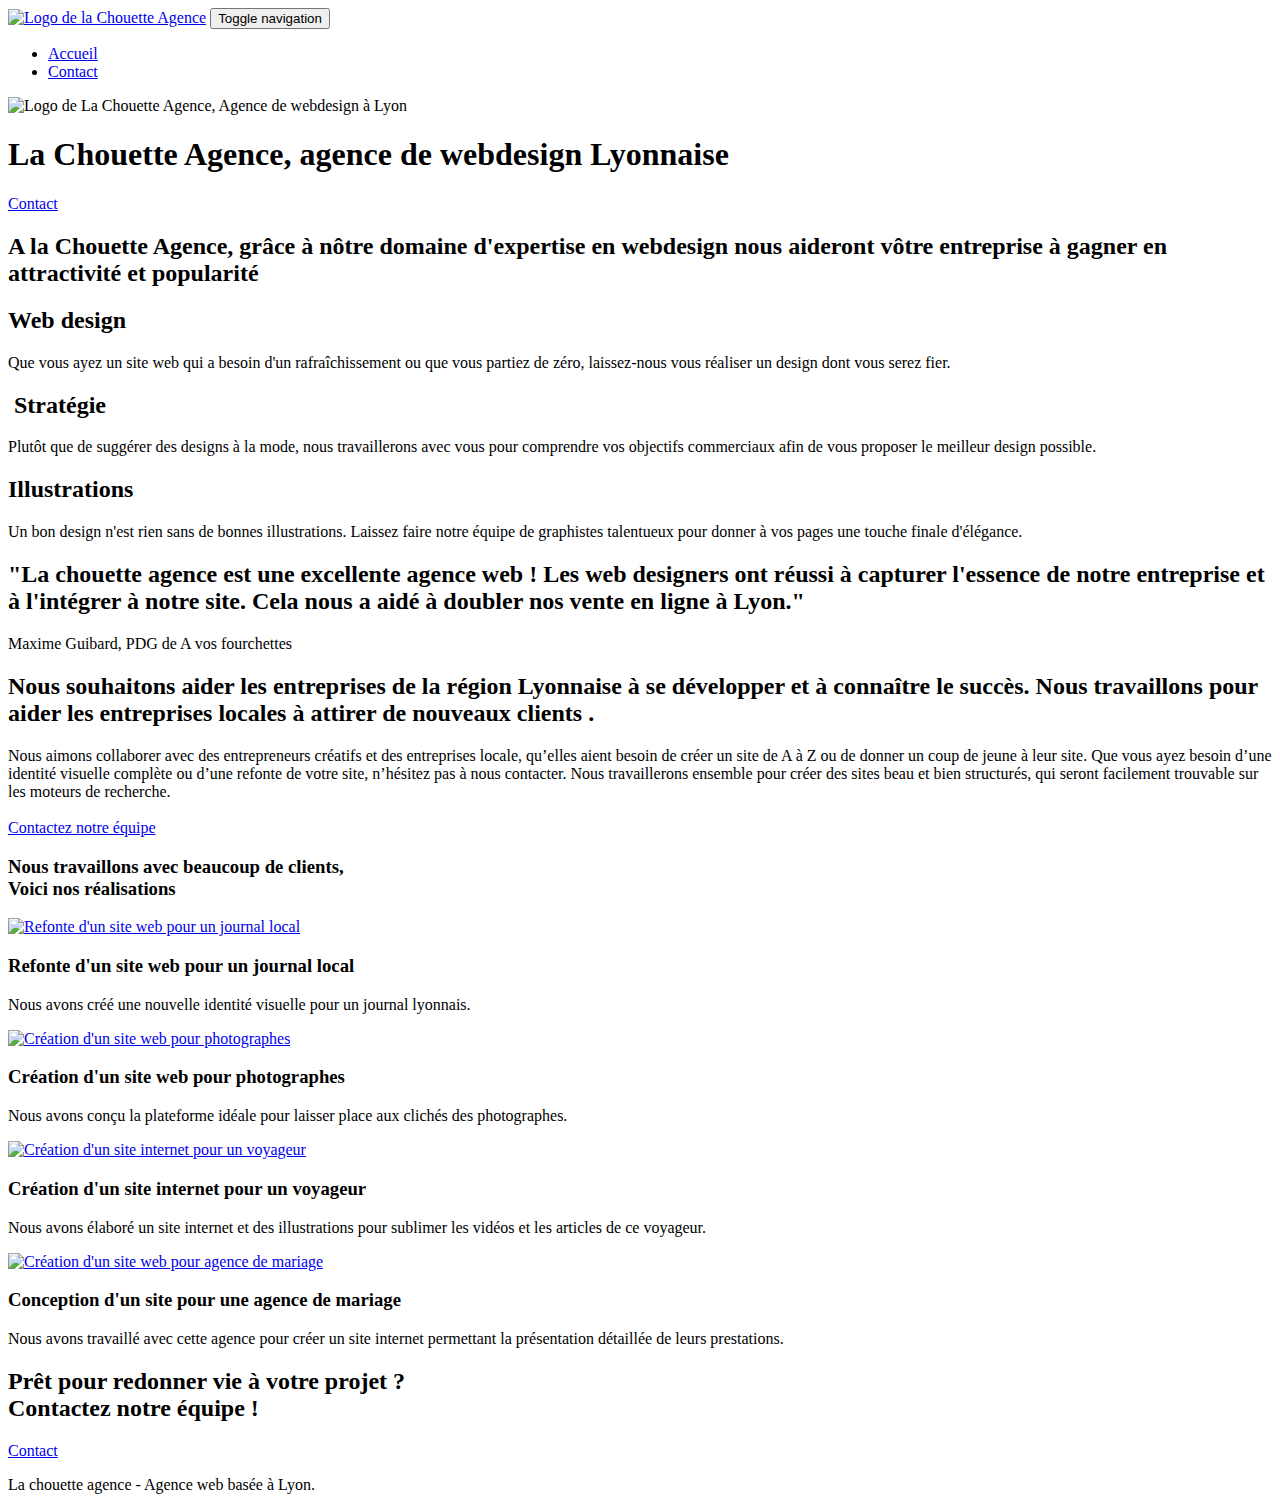
==== index.html @ 2944fb7f "add html correct" ====
<!Doctype html>
<html lang="fr">
<head>
    <meta charset="utf-8">
    <meta name="description" content="Chouette agence est une agence de webdesign située à Lyon. Nous aidons les entreprises à devenir attractives et visibles sur le web">
	<meta name="viewport" content="width=device-width, initial-scale=1.0, viewport-fit=cover">
	<meta name="robots" content="follow" />
	<link rel="shortcut icon" type="image/png" href="./img/favicon.jpg">
	<link rel="stylesheet" type="text/css" href="./css/bootstrap.css">
	<link rel="stylesheet" type="text/css" href="./css/style.css">
	<link rel="stylesheet" type="text/css" href="./css/font-awesome.css">
	<link rel="stylesheet" type="text/css" href="./css/et-line.css">
    <title>La Chouette Agence - Entreprise de webdesign à Lyon</title>

    
<!-- Analytics -->
 
<!-- Analytics END -->
    
</head>

<body>
<!-- Principal conteneur -->
<main class="page-container">
    
<!-- bloc-0 -->
<header class="bloc bgc-white l-bloc " id="bloc-0">
	<div class="container bloc-sm">
		<nav class="navbar row">
			<div class="navbar-header">
				<a class="navbar-brand" href="index.html"><img src="./img/la-chouette-agence.png" alt="Logo de la Chouette Agence" height="40" /></a>
				<button id="nav-toggle" type="button" class="ui-navbar-toggle navbar-toggle" data-toggle="collapse" data-target=".navbar-1">
					<span class="sr-only">Toggle navigation</span><span class="icon-bar"></span><span class="icon-bar"></span><span class="icon-bar"></span>
				</button>
			</div>
			<div class="collapse navbar-collapse navbar-1 special-dropdown-nav">
				<ul class="site-navigation nav navbar-nav">
					<li>
						<a aria-label="Aller à la page accueil" href="index.html">Accueil</a>
					</li>
					<li>
						<a aria-label="Aller à la page contact" href="contact.html">Contact</a>
					</li>
				</ul>
			</div>
		</nav>
	</div>
</header>
<!-- bloc-0 END -->

<!-- bloc-1-presentation -->
<section class="bloc bgc-dark-slate-blue bg-banniere d-bloc bg-t-edge bloc-bg-texture texture-paper b-parallax" id="bloc-1-hero">
	<div class="container bloc-lg">
		<div class="row tight-width-whitespace">
			<div class="col-sm-12">
				<img src="./img/logo.png" class="center-block image-resize-mode" width="100" alt="Logo de La Chouette Agence, Agence de webdesign à Lyon"/>
				<h1 class="text-center hero-bloc-text tc-white ">
					La Chouette Agence, agence de webdesign Lyonnaise
				</h1>
				<div class="text-center">
					<a href="contact.html" class="btn btn-lg btn-clean btn-rd cta-hero btn-atomic-tangerine" id="cta-hero">Contact</a>
				</div>
			</div>
		</div>
	</div>
</section>
<!-- bloc-1-presentation END -->

<!-- bloc-2-services -->
<section class="bloc bgc-white l-bloc" id="bloc-2-services">
	<div class="container bloc-md">
		<div class="row">
			<div class="col-sm-12 text-center">
				<h2>A la Chouette Agence, grâce à nôtre domaine d'expertise en webdesign nous aideront vôtre entreprise à gagner en attractivité et popularité</h2>
			</div>
		</div>
		<div class="row voffset-lg med-width-whitespace">
			<div class="col-sm-4">
				<div class="text-center">
					<span class="et-icon-browser sm-shadow icon-dark-slate-blue icons icon-lg"></span>
				</div>
				<h2 class="mg-md text-center">
					Web design
				</h2>
				<p class="text-center ">
					Que vous ayez un site web qui a besoin d'un rafraîchissement ou que vous partiez de zéro, laissez-nous vous réaliser un design dont vous serez fier.
				</p>
			</div>
			<div class="col-sm-4">
				<div class="text-center">
					<span class="et-icon-presentation sm-shadow icon-dark-slate-blue icons icon-lg"></span>
				</div>
				<h2 class="mg-md text-center">
					&nbsp;Stratégie
				</h2>
				<p class="text-center ">
					Plutôt que de suggérer des designs à la mode, nous travaillerons avec vous pour comprendre vos objectifs commerciaux afin de vous proposer le meilleur design possible.<br>
				</p>
			</div>
			<div class="col-sm-4">
				<div class="text-center">
					<span class="et-icon-edit sm-shadow icon-dark-slate-blue icons icon-lg"></span>
				</div>
				<h2 class="mg-md text-center">
					Illustrations
				</h2>
				<p class="text-center ">
					Un bon design n'est rien sans de bonnes illustrations. Laissez faire notre équipe de graphistes talentueux pour donner à vos pages une touche finale d'élégance.
				</p>
			</div>
		</div>
		<div class="row voffset-lg voffset">
			<div class="col-xs-12 col-md-8 col-md-offset-2 text-center">
				<h2>"La chouette agence est une excellente agence web ! Les web designers ont réussi à capturer l'essence de notre entreprise et à l'intégrer à notre site. Cela nous a aidé à doubler nos vente en ligne à Lyon."</h2>
				<p>Maxime Guibard, PDG de A vos fourchettes</p>
			</div>
		</div>
	</div>
</section>
<!-- bloc-2-services END -->

<!-- bloc-3-what-i-do -->
<section class="bloc tc-white bgc-atomic-tangerine bg-presentation d-bloc bloc-bg-texture texture-paper b-parallax" id="bloc-3-what-i-do">
	<div class="container bloc-lg">
		<div class="row tight-width-whitespace black-background">
			<div class="col-sm-12">
				<h2 class="mg-md text-center tc-white">
					Nous souhaitons aider les entreprises de la région Lyonnaise à se développer et à connaître le succès. Nous travaillons pour aider les entreprises locales à attirer de nouveaux clients .<br>
				</h2>
				<p class="text-center white">
					Nous aimons collaborer avec des entrepreneurs créatifs et des entreprises locale, qu’elles aient besoin de créer un site de A à Z ou de donner un coup de jeune à leur site. Que vous ayez besoin d’une identité visuelle complète ou d’une refonte de votre site, n’hésitez pas à nous contacter. Nous travaillerons ensemble pour créer des sites beau et bien structurés, qui seront facilement trouvable sur les moteurs de recherche. <br><br>
					<a class="ltc-white bold-link" href="contact.html">Contactez notre équipe</a><br>
				</p>
			</div>
		</div>
	</div>
</section>
<!-- bloc-3-what-i-do END -->

<!-- bloc-4-portfolio -->
<section class="bloc bgc-white bg-lines-h2-bg bg-repeat l-bloc" id="bloc-4-portfolio">
	<div class="container bloc-lg">
		<div class="row">
			<div class="col-sm-12 text-center">
				<h3>
					Nous travaillons avec beaucoup de clients,<br>
					Voici nos réalisations
				</h3>
			</div>
		</div>
		<div class="row tight-width-whitespace portfolio-row">
			<div class="col-sm-6 img-center">
				<a href="#" data-lightbox="img/journaux.jpg" data-gallery-id="gallery-1" data-caption="Refonte d'un site web pour un journal local" data-frame="snapshot-lb">
					<img src="./img/magazines.jpg" class="img-responsive portfolio-thumb" alt="Refonte d'un site web pour un journal local" /></a>
				<h3 class="mg-md text-center">
					Refonte d'un site web pour un journal local
				</h3>
				<p class="text-center">
					Nous avons créé une nouvelle identité visuelle pour un journal lyonnais.
				</p>
			</div>
			<div class="col-sm-6 img-center">
				<a href="#" data-lightbox="img/photographe.jpg" data-gallery-id="gallery-1" data-caption="Création d'un site web pour photographes" data-frame="snapshot-lb">
					<img src="./img/photographe.jpg" alt="Création d'un site web pour photographes" class="img-responsive portfolio-thumb" /></a>
				<h3 class="mg-md text-center">
					Création d'un site web pour photographes
				</h3>
				<p class="text-center">
					Nous avons conçu la plateforme idéale pour laisser place aux clichés des photographes.
				</p>
			</div>
		</div>
		<div class="row tight-width-whitespace portfolio-row">
			<div class="col-sm-6 img-center">
				<a href="#" data-lightbox="img/accessoires-voyages.jpg" data-gallery-id="gallery-1" data-caption="Création d'un site internet pour un voyageur" data-frame="snapshot-lb">
					<img src="./img/materiel_pro_voyages.jpg" class="img-responsive portfolio-thumb" alt="Création d'un site internet pour un voyageur" /></a>
				<h3 class="mg-md text-center">
					Création d'un site internet pour un voyageur
				</h3>
				<p class="text-center">
					Nous avons élaboré un site internet et des illustrations pour sublimer les vidéos et les articles de ce voyageur.
				</p>
			</div>
			<div class="col-sm-6 img-center">
				<a href="#" data-lightbox="img/faire-part.jpg" data-gallery-id="gallery-1" data-caption="Conception d'un site pour une agence de mariage" data-frame="snapshot-lb">
					<img src="./img/travail.jpg" class="img-responsive portfolio-thumb" alt="Création d'un site web pour agence de mariage" /></a>
				<h3 class="mg-md text-center">
					Conception d'un site pour une agence de mariage
				</h3>
				<p class="text-center">
					Nous avons travaillé avec cette agence pour créer un site internet permettant la présentation détaillée de leurs prestations.
				</p>
			</div>
		</div>
	</div>
</section>
<!-- bloc-4-portfolio END -->

<!-- bloc-5-cta -->
<section class="bloc bgc-dark-slate-blue bg-banniere d-bloc bloc-bg-texture texture-paper" id="bloc-5-cta">
	<div class="container bloc-lg">
		<div class="row">
			<h2 class="mg-md text-center tc-white">
				Prêt pour redonner vie à votre projet ?<br>Contactez notre équipe !
			</h2>
			<div class="col-sm-12 text-center">
				<a href="contact.html" class="btn btn-atomic-tangerine btn-clean btn-rd btn-lg cta-hero">Contact</a>
			</div>
		</div>
	</div>
</section>
<!-- bloc-5-cta END -->

<!-- Footer - bloc-8 -->
<footer class="bloc bgc-atomic-tangerine d-bloc" id="bloc-8">
	<div class="container bloc-sm">
		<div class="row">
			<div class="col-sm-12">
				<p class="text-center white">
					La chouette agence - Agence web basée à Lyon.<br>
				</p>
				<div class="row row-no-gutters social">
					<div class="col-sm-3">
						<div class="text-center">
							<a aria-label="compte twitter" class="social" href="index.html"><span class="fa fa-twitter icon-md"></span></a>
						</div>
					</div>
					<div class="col-sm-3">
						<div class="text-center">
							<a aria-label="compte facebook" class="social" href="index.html"><span class="fa fa-facebook icon-md"></span></a>
						</div>
					</div>
					<div class="col-sm-3">
						<div class="text-center">
							<a aria-label="compte dribbble" class="social" href="index.html"><span class="fa fa-dribbble icon-md"></span></a>
						</div>
					</div>
					<div class="col-sm-3">
						<div class="text-center">
							<a aria-label="compte instagram" class="social" href="index.html"><span class="fa fa-instagram icon-md"></span></a>
						</div>
					</div>
				</div>
			</div>
		</div>
	</div>
</footer>
<!-- Footer - bloc-8 END -->

</main>
<!-- Principal conteneur END -->
    
	<script src="./js/jquery-2.1.0.min.js"></script>
	<script src="./js/bootstrap.min.js"></script>
	<script src="./js/blocs.min.js"></script>
	<script src="./js/jquery.touchSwipe.min.js"></script>
	<script src="./js/gmaps.min.js"></script>
</body>
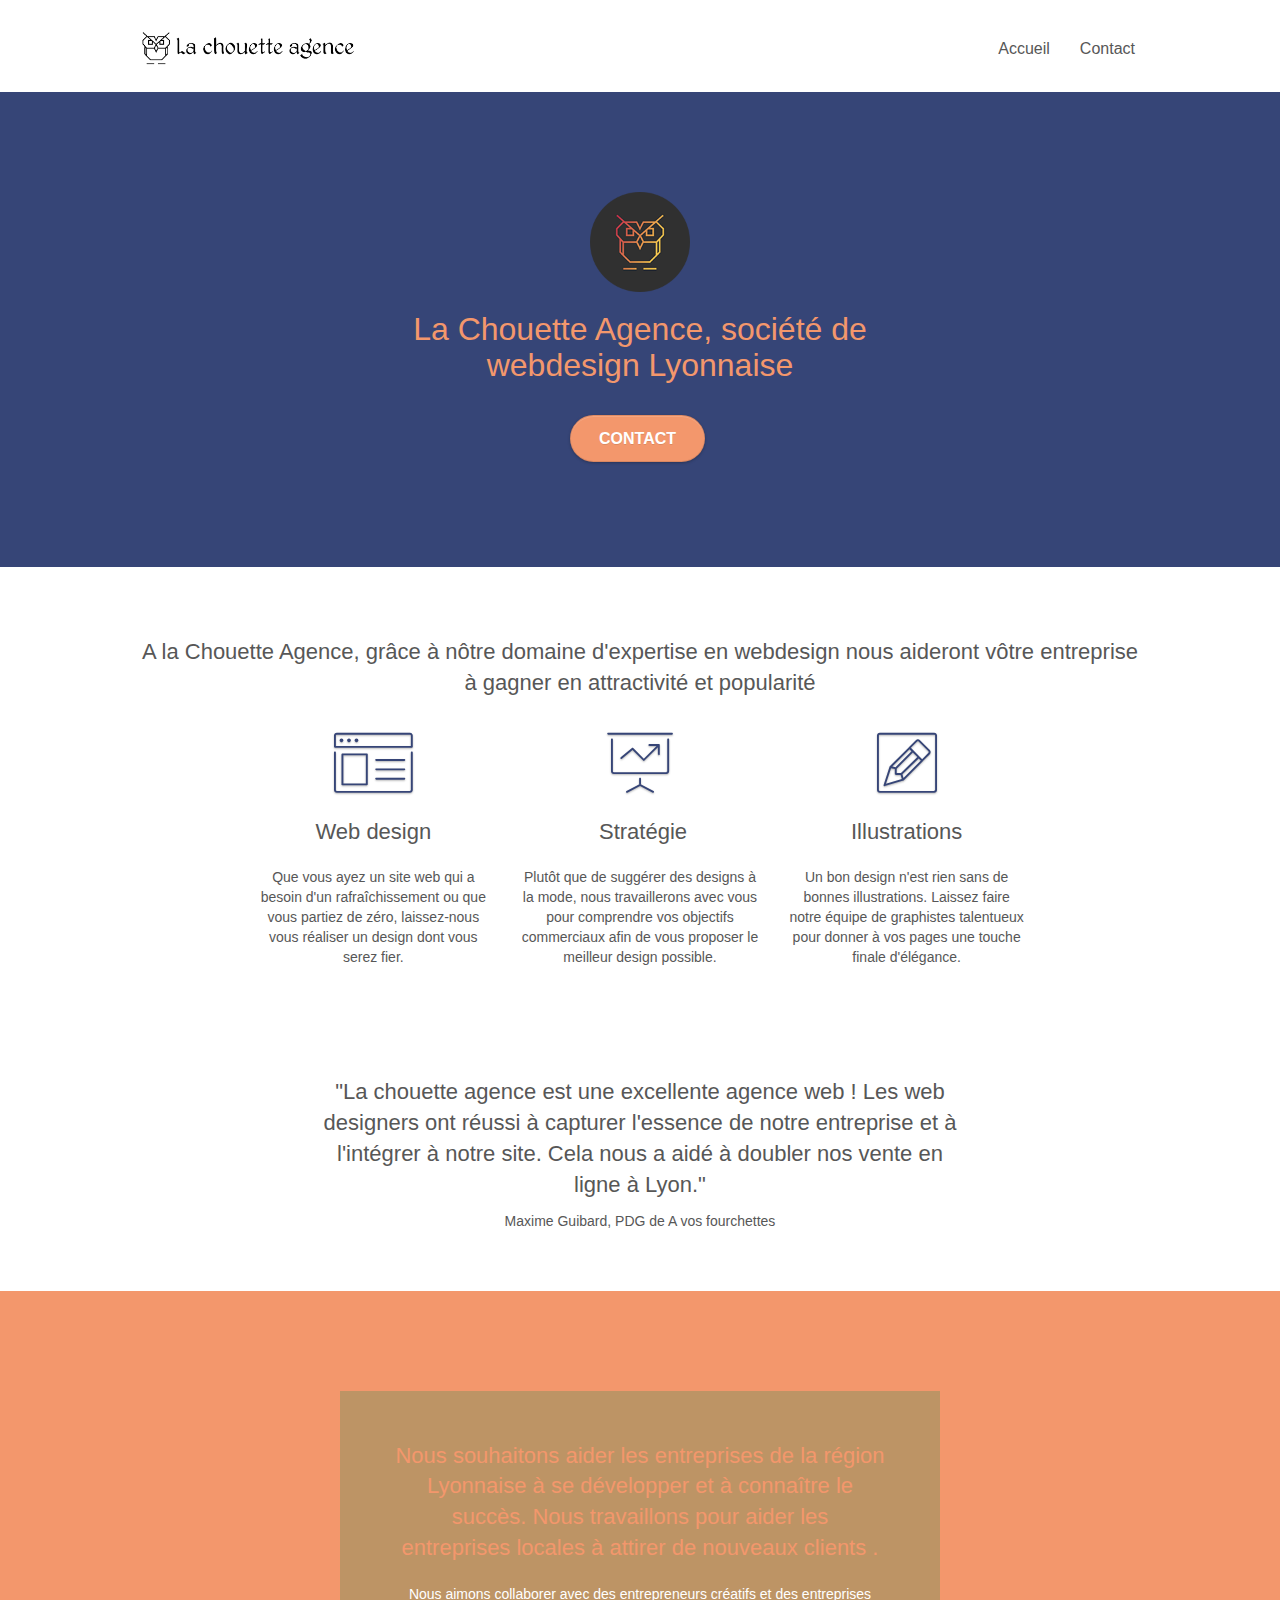
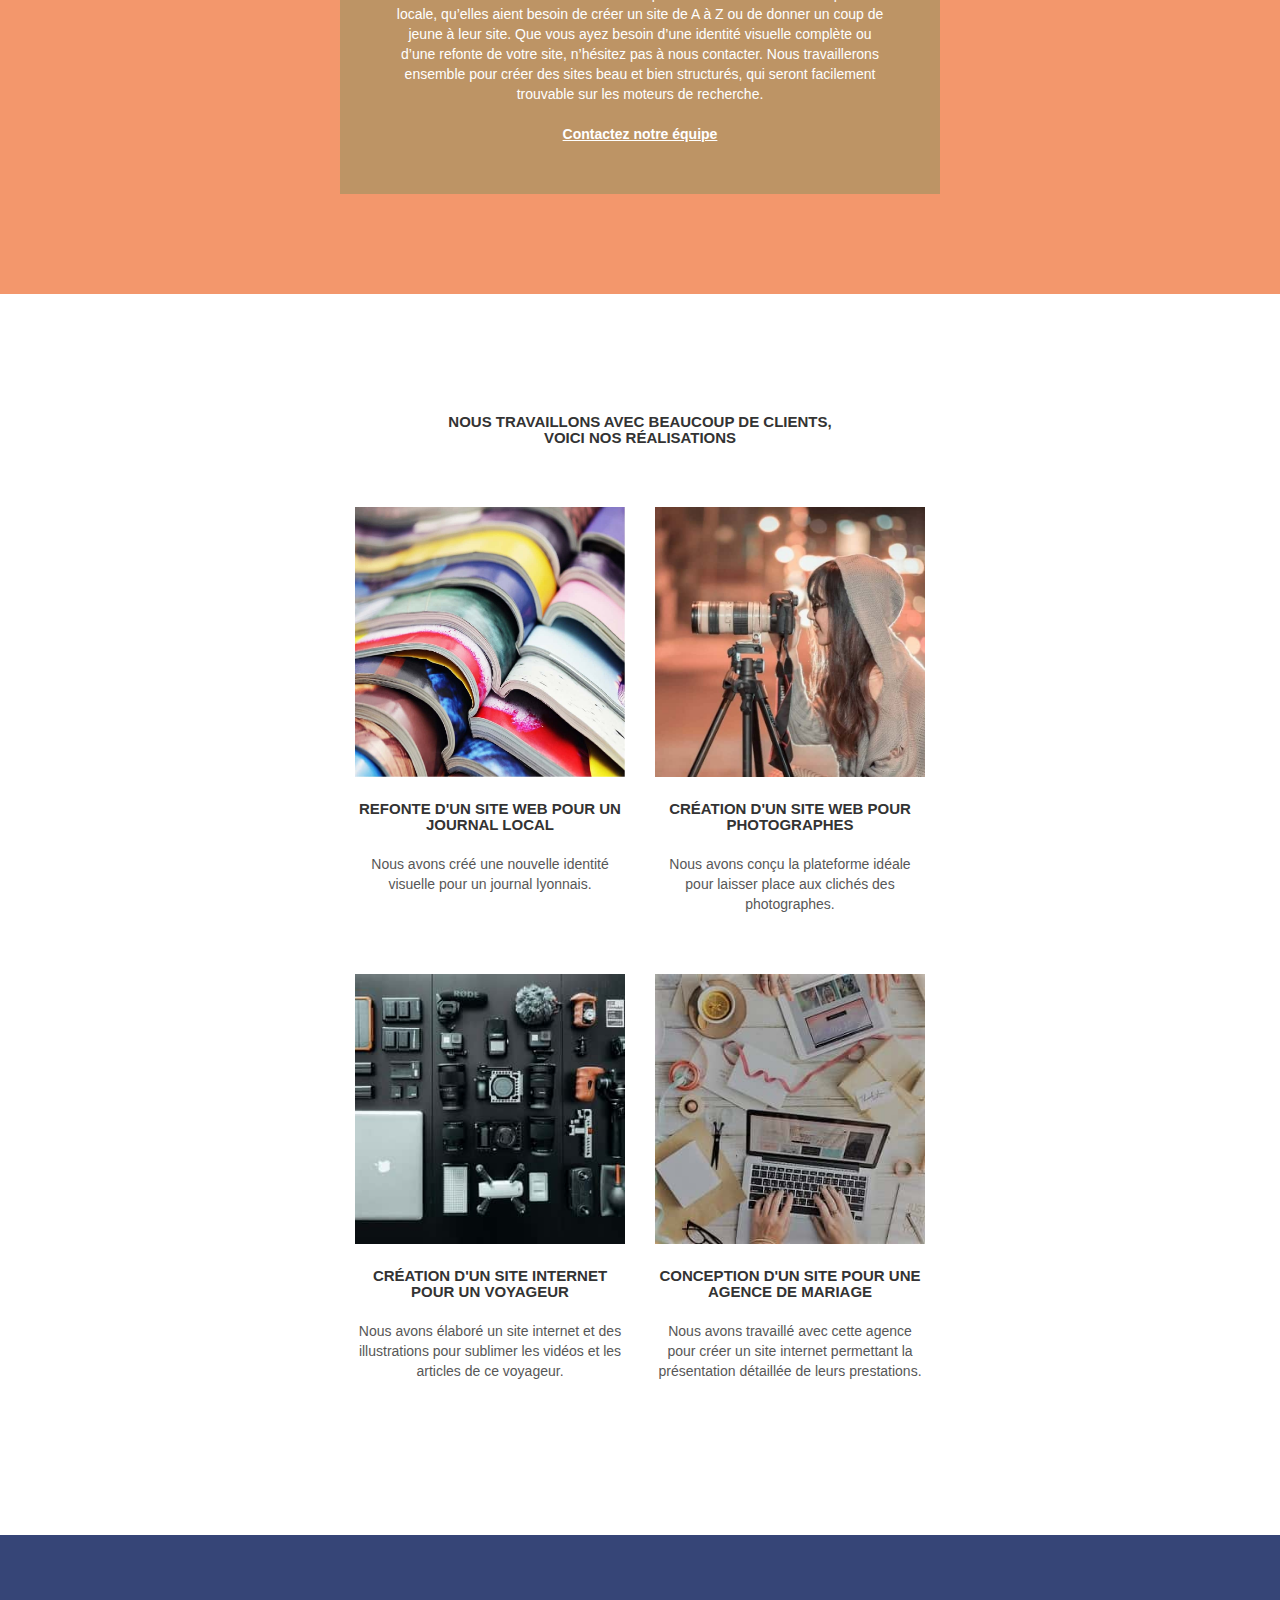
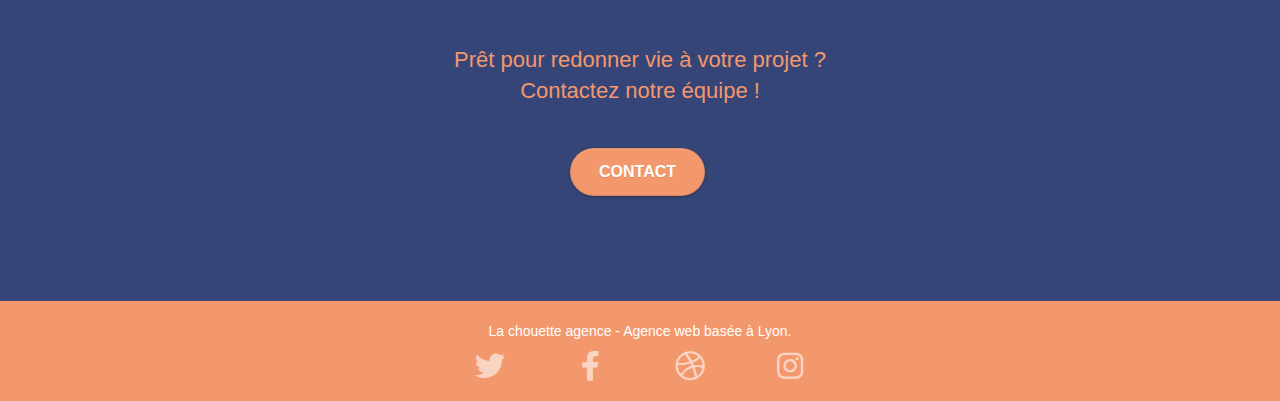
==== commit 517a3608: "minor fix" ====
--- a/index.html
+++ b/index.html
@@ -1,14 +1,14 @@
 <!Doctype html>
 <html lang="fr">
 <head>
-    <meta charset="utf-8">
-    <meta name="description" content="Chouette agence est une agence de webdesign située à Lyon. Nous aidons les entreprises à devenir attractives et visibles sur le web">
+    <meta charset="UTF-8">
+    <meta name="description" content="Chouette agence est une société de webdesign située à Lyon. Nous aidons les entreprises à devenir attractives et visibles sur le web">
 	<meta name="viewport" content="width=device-width, initial-scale=1.0, viewport-fit=cover">
 	<meta name="robots" content="follow" />
 	<link rel="shortcut icon" type="image/png" href="./img/favicon.jpg">
 	<link rel="stylesheet" type="text/css" href="./css/bootstrap.css">
 	<link rel="stylesheet" type="text/css" href="./css/style.css">
-	<link rel="stylesheet" type="text/css" href="./css/font-awesome.css">
+	<link rel="stylesheet" href="https://cdnjs.cloudflare.com/ajax/libs/font-awesome/5.14.0/css/all.min.css">
 	<link rel="stylesheet" type="text/css" href="./css/et-line.css">
     <title>La Chouette Agence - Entreprise de webdesign à Lyon</title>
 
@@ -55,7 +55,7 @@
 			<div class="col-sm-12">
 				<img src="./img/logo.png" class="center-block image-resize-mode" width="100" alt="Logo de La Chouette Agence, Agence de webdesign à Lyon"/>
 				<h1 class="text-center hero-bloc-text tc-white ">
-					La Chouette Agence, agence de webdesign Lyonnaise
+					La Chouette Agence, société de webdesign Lyonnaise
 				</h1>
 				<div class="text-center">
 					<a href="contact.html" class="btn btn-lg btn-clean btn-rd cta-hero btn-atomic-tangerine" id="cta-hero">Contact</a>
@@ -222,22 +222,22 @@
 				<div class="row row-no-gutters social">
 					<div class="col-sm-3">
 						<div class="text-center">
-							<a aria-label="compte twitter" class="social" href="index.html"><span class="fa fa-twitter icon-md"></span></a>
-						</div>
-					</div>
-					<div class="col-sm-3">
-						<div class="text-center">
-							<a aria-label="compte facebook" class="social" href="index.html"><span class="fa fa-facebook icon-md"></span></a>
-						</div>
-					</div>
-					<div class="col-sm-3">
-						<div class="text-center">
-							<a aria-label="compte dribbble" class="social" href="index.html"><span class="fa fa-dribbble icon-md"></span></a>
-						</div>
-					</div>
-					<div class="col-sm-3">
-						<div class="text-center">
-							<a aria-label="compte instagram" class="social" href="index.html"><span class="fa fa-instagram icon-md"></span></a>
+							<a aria-label="compte twitter" class="social" href="index.html"><i class="fab fa-twitter icon-md"></i></a>
+						</div>
+					</div>
+					<div class="col-sm-3">
+						<div class="text-center">
+							<a aria-label="compte facebook" class="social" href="index.html"><i class="fab fa-facebook-f icon-md"></i></a>
+						</div>
+					</div>
+					<div class="col-sm-3">
+						<div class="text-center">
+							<a aria-label="compte dribbble" class="social" href="index.html"><i class="fab fa-dribbble icon-md"></i></a>
+						</div>
+					</div>
+					<div class="col-sm-3">
+						<div class="text-center">
+							<a aria-label="compte instagram" class="social" href="index.html"><i class="fab fa-instagram icon-md"></i></a>
 						</div>
 					</div>
 				</div>
--- a/css/style.css
+++ b/css/style.css
@@ -0,0 +1,1034 @@
+body {
+    margin: 0;
+    padding: 0;
+    background: #FFF;
+    overflow-x: hidden;
+    -webkit-font-smoothing: antialiased;
+    -moz-osx-font-smoothing: grayscale;
+}
+
+a,
+button {
+    transition: all .3s ease-in-out;
+}
+
+a:hover {
+    text-decoration: none;
+    cursor: pointer;
+}
+
+#page-loading-blocs-notifaction {
+    position: fixed;
+    top: 0;
+    bottom: 0;
+    width: 100%;
+    z-index: 100000;
+    background: #FFFFFF url("img/pageload-spinner.gif") no-repeat center center;
+}
+
+.bloc {
+    width: 100%;
+    clear: both;
+    background: 50% 50% no-repeat;
+    padding: 0 50px;
+    -webkit-background-size: cover;
+    -moz-background-size: cover;
+    -o-background-size: cover;
+    background-size: cover;
+    position: relative;
+}
+
+.bloc .container {
+    padding-left: 0;
+    padding-right: 0;
+}
+
+.bloc-lg {
+    padding: 100px 50px;
+}
+
+.bloc-md {
+    padding: 50px;
+}
+
+.bloc-sm {
+    padding: 20px 50px;
+}
+
+.bg-center,
+.bg-l-edge,
+.bg-r-edge,
+.bg-t-edge,
+.bg-b-edge,
+.bg-tl-edge,
+.bg-bl-edge,
+.bg-tr-edge,
+.bg-br-edge,
+.bg-repeat {
+    -webkit-background-size: auto!important;
+    -moz-background-size: auto!important;
+    -o-background-size: auto!important;
+    background-size: auto!important;
+}
+
+.bg-repeat {
+    background: repeat;
+}
+
+.bg-t-edge {
+    background: top no-repeat;
+}
+
+.bloc-bg-texture::before {
+    content: "";
+    background-size: 2px 2px;
+    position: absolute;
+    top: 0;
+    bottom: 0;
+    left: 0;
+    right: 0;
+}
+
+.texture-paper::before {
+    background: url("img/texture-paper.png");
+    background-size: 280px 280px;
+}
+
+.b-parallax {
+    background-attachment: fixed;
+}
+
+.d-bloc {
+    color: rgba(255, 255, 255, .7);
+}
+
+.d-bloc button:hover {
+    color: rgba(255, 255, 255, .9);
+}
+
+.d-bloc .icon-round,
+.d-bloc .icon-square,
+.d-bloc .icon-rounded,
+.d-bloc .icon-semi-rounded-a,
+.d-bloc .icon-semi-rounded-b {
+    border-color: rgba(255, 255, 255, .9);
+}
+
+.d-bloc .divider-h span {
+    border-color: rgba(255, 255, 255, .2);
+}
+
+.d-bloc .a-btn,
+.d-bloc .navbar a,
+.d-bloc .navbar-brand,
+.d-bloc a .icon-sm,
+.d-bloc a .icon-md,
+.d-bloc a .icon-lg,
+.d-bloc a .icon-xl,
+.d-bloc h1 a,
+.d-bloc h2 a,
+.d-bloc h3 a,
+.d-bloc h4 a,
+.d-bloc h5 a,
+.d-bloc h6 a,
+.d-bloc p a {
+    color: rgba(255, 255, 255, .6);
+}
+
+.d-bloc .a-btn:hover,
+.d-bloc .navbar a:hover,
+.d-bloc .navbar-brand:hover,
+.d-bloc a:hover .icon-sm,
+.d-bloc a:hover .icon-md,
+.d-bloc a:hover .icon-lg,
+.d-bloc a:hover .icon-xl,
+.d-bloc h1 a:hover,
+.d-bloc h2 a:hover,
+.d-bloc h3 a:hover,
+.d-bloc h4 a:hover,
+.d-bloc h5 a:hover,
+.d-bloc h6 a:hover,
+.d-bloc p a:hover {
+    color: rgba(255, 255, 255, 1);
+}
+
+.d-bloc .navbar-toggle .icon-bar {
+    background: rgba(255, 255, 255, 1);
+}
+
+.d-bloc .btn-wire,
+.d-bloc .btn-wire:hover {
+    color: rgba(255, 255, 255, 1);
+    border-color: rgba(255, 255, 255, 1);
+}
+
+.d-bloc .panel {
+    color: rgba(0, 0, 0, .5);
+}
+
+.d-bloc .panel button:hover {
+    color: rgba(0, 0, 0, .7);
+}
+
+.d-bloc .panel icon {
+    border-color: rgba(0, 0, 0, .7);
+}
+
+.d-bloc .panel .divider-h span {
+    border-color: rgba(0, 0, 0, .1);
+}
+
+.d-bloc .panel .a-btn {
+    color: rgba(0, 0, 0, .6);
+}
+
+.d-bloc .panel .a-btn:hover {
+    color: rgba(0, 0, 0, 1);
+}
+
+.d-bloc .panel .btn-wire,
+.d-bloc .panel .btn-wire:hover {
+    color: rgba(0, 0, 0, .7);
+    border-color: rgba(0, 0, 0, .3);
+}
+
+.d-bloc .panel,
+.l-bloc {
+    color: rgba(0, 0, 0, .5);
+}
+
+.d-bloc .panel button:hover,
+.l-bloc button:hover {
+    color: rgba(0, 0, 0, .7);
+}
+
+.l-bloc .icon-round,
+.l-bloc .icon-square,
+.l-bloc .icon-rounded,
+.l-bloc .icon-semi-rounded-a,
+.l-bloc .icon-semi-rounded-b {
+    border-color: rgba(0, 0, 0, .7);
+}
+
+.d-bloc .panel .divider-h span,
+.l-bloc .divider-h span {
+    border-color: rgba(0, 0, 0, .1);
+}
+
+.d-bloc .panel .a-btn,
+.l-bloc .a-btn,
+.l-bloc .navbar a,
+.l-bloc .navbar-brand,
+.l-bloc a .icon-sm,
+.l-bloc a .icon-md,
+.l-bloc a .icon-lg,
+.l-bloc a .icon-xl,
+.l-bloc h1 a,
+.l-bloc h2 a,
+.l-bloc h3 a,
+.l-bloc h4 a,
+.l-bloc h5 a,
+.l-bloc h6 a,
+.l-bloc p a {
+    color: rgba(0, 0, 0, .6);
+}
+
+.d-bloc .panel .a-btn:hover,
+.l-bloc .a-btn:hover,
+.l-bloc .navbar a:hover,
+.l-bloc .navbar-brand:hover,
+.l-bloc a:hover .icon-sm,
+.l-bloc a:hover .icon-md,
+.l-bloc a:hover .icon-lg,
+.l-bloc a:hover .icon-xl,
+.l-bloc h1 a:hover,
+.l-bloc h2 a:hover,
+.l-bloc h3 a:hover,
+.l-bloc h4 a:hover,
+.l-bloc h5 a:hover,
+.l-bloc h6 a:hover,
+.l-bloc p a:hover {
+    color: rgba(0, 0, 0, 1);
+}
+
+.l-bloc .navbar-toggle .icon-bar {
+    color: rgba(0, 0, 0, .6);
+}
+
+.d-bloc .panel .btn-wire,
+.d-bloc .panel .btn-wire:hover,
+.l-bloc .btn-wire,
+.l-bloc .btn-wire:hover {
+    color: rgba(0, 0, 0, .7);
+    border-color: rgba(0, 0, 0, .3);
+}
+
+.voffset {
+    margin-top: 30px;
+}
+
+.voffset-lg {
+    margin-top: 80px;
+}
+
+.row-no-gutters {
+    margin-right: 0;
+    margin-left: 0;
+}
+
+.row.row-no-gutters > [class^="col-"],
+.row.row-no-gutters > [class*=" col-"] {
+    padding-right: 0;
+    padding-left: 0;
+}
+
+#bloc-1-hero h1 {
+    font-size: 32px;
+}
+
+.navbar {
+    margin-bottom: 0;
+    z-index: 1;
+}
+
+.navbar-brand {
+    height: auto;
+    padding: 3px 15px;
+    font-size: 25px;
+    font-weight: normal;
+    font-weight: 600;
+    line-height: 44px;
+}
+
+.navbar-brand img {
+    max-height: 200px;
+    margin: 0 5px 0 0;
+    display: inline;
+}
+
+.navbar-brand img[src$=svg] {
+    min-width: 100px;
+}
+
+.nav-center .navbar-brand img {
+    margin: 0;
+}
+
+.navbar .nav {
+    padding-top: 2px;
+    margin-right: -16px;
+    float: right;
+    z-index: 1;
+}
+
+.nav > li {
+    float: left;
+    margin-top: 4px;
+    font-size: 16px;
+}
+
+.navbar-nav .open .dropdown-menu > li > a {
+    text-align: inherit;
+}
+
+.nav > li a:hover,
+.nav > li a:focus {
+    background: transparent;
+}
+
+.navbar-toggle {
+    margin: 10px 10px 0 0;
+    border: 0px;
+}
+
+.navbar-toggle:hover {
+    background: transparent!important;
+}
+
+.navbar-toggle .icon-bar {
+    background-color: rgba(0, 0, 0, .5);
+    width: 26px;
+}
+
+.nav-invert .navbar .nav {
+    float: left;
+}
+
+.nav-invert .navbar-header,
+.nav-invert .navbar-brand {
+    float: right;
+    position: relative;
+    z-index: 2;
+}
+
+@media (min-width: 768px) {
+    .site-navigation {
+        position: absolute;
+        top: 50%;
+        right: 20px;
+        transform: translate(0, -50%);
+        -webkit-transform: translateY(-50%);
+    }
+    .nav > li .dropdown-menu a,
+    .nav > li .dropdown-menu a:hover {
+        color: #484848;
+    }
+    .nav-invert .site-navigation {
+        left: 0;
+        right: 0;
+    }
+    .nav-center {
+        text-align: center;
+    }
+    .nav-center .navbar-header {
+        width: 100%;
+    }
+    .nav-center .navbar-header,
+    .nav-center .navbar-brand,
+    .nav-center .nav > li {
+        float: none;
+        display: inline-block;
+    }
+    .nav-center .site-navigation {
+        position: relative;
+        width: 100%;
+        right: 0;
+        margin-right: 0px;
+        margin-top: 20px;
+    }
+    .nav-center.mini-nav .navbar-toggle {
+        float: none;
+        margin: 10px auto 0;
+    }
+}
+
+.nav > li > .dropdown a {
+    background: none!important;
+    display: block;
+    padding: 14px 15px;
+}
+
+nav .caret {
+    margin: 0 5px;
+}
+
+.dropdown-menu .dropdown-menu {
+    top: -8px;
+    left: 100%;
+}
+
+.dropdown-menu .dropmenu-flow-right {
+    top: 100%;
+    left: 0;
+    margin-left: -1px;
+    border-top-left-radius: 0;
+    border-top-right-radius: 0;
+}
+
+.dropdown-menu .dropdown span {
+    border: 4px solid black;
+    border-top-color: transparent;
+    border-right-color: transparent;
+    border-bottom-color: transparent;
+    margin: 6px -5px 0 0!important;
+    float: right;
+}
+
+.mg-md {
+    margin-top: 10px;
+    margin-bottom: 20px;
+}
+
+.mg-lg {
+    margin-top: 10px;
+    margin-bottom: 40px;
+}
+
+.btn {
+    margin: 0 5px 5px 0;
+}
+
+.btn.pull-right {
+    margin: 0 0 5px 5px;
+}
+
+.btn-d,
+.btn-d:hover,
+.btn-d:focus {
+    color: #FFF;
+    background: rgba(0, 0, 0, .3);
+}
+
+.btn-rd {
+    border-radius: 40px;
+}
+
+.btn-clean {
+    border: 1px solid rgba(0, 0, 0, .08);
+    border-bottom-color: rgba(0, 0, 0, .1);
+    text-shadow: 0 1px 0 rgba(0, 0, 1, .1);
+    box-shadow: 0 1px 3px rgba(0, 0, 1, .25), inset 0 1px 0 0 rgba(255, 255, 255, .15);
+}
+
+.icon-md {
+    font-size: 30px!important;
+}
+
+.icon-lg {
+    font-size: 60px!important;
+}
+
+.sm-shadow {
+    text-shadow: 0 1px 2px rgba(0, 0, 0, .3);
+}
+
+.panel-sq,
+.panel-sq .panel-heading,
+.panel-sq .panel-footer {
+    border-radius: 0;
+}
+
+.panel-rd {
+    border-radius: 30px;
+}
+
+.panel-rd .panel-heading {
+    border-radius: 29px 29px 0 0;
+}
+
+.panel-rd .panel-footer {
+    border-radius: 0 0 29px 29px;
+}
+
+.form-control {
+    border-color: rgba(0, 0, 0, .1);
+    box-shadow: none;
+}
+
+.scrollToTop {
+    width: 40px;
+    height: 40px;
+    position: fixed;
+    bottom: 20px;
+    right: 20px;
+    opacity: 0;
+    z-index: 500;
+    transition: all .3s ease-in-out;
+}
+
+.scrollToTop span {
+    margin-top: 6px;
+}
+
+.showScrollTop {
+    font-size: 14px;
+    opacity: 1;
+}
+
+a[data-lightbox] {
+    position: relative;
+    display: block;
+    text-align: center;
+}
+
+a[data-lightbox]:hover::before {
+    content: "+";
+    font-family: "HelveticaNeue-Light", "Helvetica Neue Light", "Helvetica Neue", Helvetica, Arial;
+    font-size: 32px;
+    width: 50px;
+    height: 50px;
+    margin-left: -25px;
+    border-radius: 50%;
+    background: rgba(0, 0, 0, .6);
+    color: #FFF;
+    font-weight: 100;
+    z-index: 1;
+    position: absolute;
+    top: 50%;
+    transform: translateY(-50%);
+    -webkit-transform: translateY(-50%);
+}
+
+a[data-lightbox]:hover img {
+    opacity: 0.6;
+    -webkit-animation-fill-mode: none;
+    animation-fill-mode: none;
+}
+
+#lightbox-modal {
+    display: flex;
+    align-items: center;
+}
+
+#lightbox-modal .modal-dialog {
+    width: 90%;
+    max-width: 900px;
+    margin: 0 auto 0;
+}
+
+#lightbox-modal .modal-dialog img {
+    max-height: 90vh;
+    margin: 0 auto;
+}
+
+.lightbox-caption {
+    padding: 20px;
+    color: #FFF;
+    background: rgba(0, 0, 0, .5);
+    position: absolute;
+    left: 15px;
+    right: 15px;
+    bottom: 5px;
+}
+
+.close-lightbox {
+    color: #FFF;
+    font-size: 30px;
+    position: absolute;
+    top: 20px;
+    right: 20px;
+    z-index: 20;
+    background: rgba(0, 0, 0, .5);
+    border: none;
+    line-height: 30px;
+    padding: 0 9px 5px;
+    opacity: 0.3;
+}
+
+.close-lightbox:hover,
+.next-lightbox:hover,
+.prev-lightbox:hover {
+    opacity: 1.0;
+    color: #FFF;
+}
+
+.next-lightbox,
+.prev-lightbox {
+    font-size: 20px;
+    color: rgba(255, 255, 255, .9);
+    background: rgba(0, 0, 0, .5);
+    transition: all .2s ease-in-out;
+    position: absolute;
+    top: 45%;
+    z-index: 1;
+    opacity: 0.4;
+}
+
+.next-lightbox {
+    padding: 6px 8px 1px 13px;
+    right: 25px;
+}
+
+.prev-lightbox {
+    padding: 6px 13px 1px 10px;
+    left: 25px;
+}
+
+.snapshot-lb .modal-body {
+    padding-bottom: 45px;
+}
+
+.snapshot-lb .lightbox-caption {
+    padding: 0;
+    color: rgba(0, 0, 0, .5);
+    background: none;
+}
+
+h1,
+h2,
+h3,
+h4,
+h5,
+h6,
+p,
+label,
+.btn,
+a {
+    font-family: "helvetica";
+    font-weight: 400;
+    color: #575757!important;
+}
+
+.container {
+    max-width: 1000px;
+}
+
+.hero-bloc-text {
+    font-size: 38px;
+}
+
+.hero-bloc-text-sub {
+    font-size: 36px;
+}
+
+.statement-bloc-text {
+    line-height: 26px;
+    font-style: italic;
+    font-size: 20px;
+    text-align: center;
+    font-weight: lighter;
+    max-width: 520px;
+    margin: auto auto auto auto;
+}
+
+p {
+    font-size: 14px;
+}
+
+.tight-width-whitespace {
+    max-width: 600px;
+    margin: auto auto auto auto;
+}
+
+.h1 {
+    font-size: 20px;
+    font-family: "Open Sans";
+}
+
+.cta-hero {
+    margin-top: 22px;
+    color: #FFFFFF!important;
+    text-transform: uppercase;
+    padding: 12px 28px 12px 28px;
+    font-size: 16px;
+    font-weight: 700;
+}
+
+.social {
+    max-width: 400px;
+    margin: auto auto auto auto;
+    display: flex;
+    justify-content: space-around;
+}
+
+h2 {
+    font-size: 22px;
+    line-height: 1.4em;
+}
+
+h3 {
+    font-size: 15px;
+    text-transform: uppercase;
+    font-weight: 700;
+    color: #333333!important;
+}
+
+.med-width-whitespace {
+    max-width: 800px;
+    margin: auto auto auto auto;
+    box-shadow: 0px 0px 0px #000000;
+}
+
+h1 {
+    color: #333333!important;
+}
+
+h4 {
+    color: #333333!important;
+}
+
+.icons {
+    margin-bottom: 14px;
+    margin-top: 24px;
+}
+
+.white {
+    color: #FFFFFF!important;
+}
+
+.portfolio-thumb {
+    margin-bottom: 24px;
+}
+
+.portfolio-row {
+    margin-bottom: 44px;
+    margin-top: 50px;
+}
+
+.avatar {
+    box-shadow: 0px 4px 9px rgba(0, 0, 0, 0.3);
+}
+
+.black-background {
+    background-color: rgba(165, 147, 99, 0.7);
+    padding: 40px 40px 40px 40px;
+}
+
+.bold-link {
+    font-weight: 900;
+    text-decoration: underline!important;
+}
+
+.bgc-white {
+    background-color: #FFFFFF;
+}
+
+.bgc-dark-slate-blue {
+    background-color: #364577;
+}
+
+.bgc-atomic-tangerine {
+    background-color: #F3976C;
+}
+
+.tc-white {
+    color: #F3976C!important;
+}
+
+.btn-atomic-tangerine {
+    background: #F3976C;
+    color: #FFFFFF!important;
+}
+
+.btn-atomic-tangerine:hover {
+    background: #c27956!important;
+    color: #FFFFFF!important;
+}
+
+.ltc-white {
+    color: #FFFFFF!important;
+}
+
+.ltc-white:hover {
+    color: #cccccc!important;
+}
+
+.ltc-atomic-tangerine {
+    color: #F3976C!important;
+}
+
+.ltc-atomic-tangerine:hover {
+    color: #c27956!important;
+}
+
+.icon-dark-slate-blue {
+    color: #364577!important;
+    border-color: #364577!important;
+}
+
+.bg-dots-bg {
+    background-image: url("./img/dots-bg.png");
+}
+
+.bg-lines-h2-bg {
+    background-image: url("./img/lines-h2-bg.png");
+}
+
+.bg-banniere {
+    background-image: url("./img/la_chouette_agence_banniere.png");
+}
+
+.bg-presentation {
+    background-image: url("./img/image_de_presentation.png");
+}
+
+@media (max-width: 1024px) {
+    .bloc {
+        padding-left: 20px;
+        padding-right: 20px;
+    }
+    .bloc.full-width-bloc,
+    .bloc-tile-2.full-width-bloc .container,
+    .bloc-tile-3.full-width-bloc .container,
+    .bloc-tile-4.full-width-bloc .container {
+        padding-left: 0;
+        padding-right: 0;
+    }
+}
+
+@media (max-width: 992px) and (min-width: 768px) {
+    .navbar .nav {
+        max-width: 80%
+    }
+    .nav-center.navbar .nav {
+        max-width: 100%
+    }
+}
+
+@media only screen and (min-width: 768px) and (max-width: 1024px) and (orientation: landscape) {
+    .b-parallax {
+        background-attachment: scroll;
+    }
+}
+
+@media only screen and (min-width: 1024px) and (max-width: 1366px) and (-webkit-min-device-pixel-ratio: 1.5) {
+    .b-parallax {
+        background-attachment: scroll;
+    }
+}
+
+@media (max-width: 991px) {
+    .container {
+        width: 100%;
+    }
+    .b-parallax {
+        background-attachment: scroll;
+    }
+    .page-container,
+    #hero-bloc {
+        overflow-x: hidden;
+        position: relative;
+    }
+
+    .bloc-group,
+    .bloc-group .bloc {
+        display: block;
+        width: 100%;
+    }
+    .bloc-fill-screen .fill-bloc-top-edge,
+    .bloc-fill-screen .fill-bloc-bottom-edge {
+        padding: 0 20px;
+    }
+}
+
+@media (max-width: 767px) {
+    .page-container {
+        overflow-x: hidden;
+        position: relative;
+    }
+    h1,
+    h2,
+    h3,
+    h4,
+    h5,
+    h6,
+    p,
+    #disqus_thread {
+        padding-left: 10px!important;
+        padding-right: 10px!important;
+    }
+    .b-parallax {
+        background-attachment: scroll;
+    }
+    .navbar .nav {
+        padding-top: 0;
+        border-top: 1px solid rgba(0, 0, 0, .2);
+        float: none!important;
+    }
+    .navbar.row {
+        margin-left: 0;
+        margin-right: 0;
+    }
+    .site-navigation {
+        position: inherit;
+        transform: none;
+        -webkit-transform: none;
+        -ms-transform: none;
+    }
+    .nav > li {
+        margin-top: 0;
+        border-bottom: 1px solid rgba(0, 0, 0, .1);
+        background: rgba(0, 0, 0, .05);
+        text-align: left;
+        padding-left: 15px;
+        width: 100%;
+    }
+    .nav > li:hover {
+        background: rgba(0, 0, 0, .08);
+    }
+    .dropdown .dropdown a .caret {
+        float: none;
+        margin: 5px 0 0 10px!important;
+        border: 4px solid black;
+        border-bottom-color: transparent;
+        border-right-color: transparent;
+        border-left-color: transparent;
+    }
+    #hero-bloc .navbar .nav {
+        background: rgba(0, 0, 0, .8);
+    }
+    #hero-bloc .navbar .nav a {
+        color: rgba(255, 255, 255, .6);
+    }
+    .hero {
+        padding: 50px 0;
+    }
+    .hero-nav {
+        left: -1px;
+        right: -1px;
+    }
+    .navbar-collapse {
+        padding: 0;
+        overflow-x: hidden;
+        -webkit-box-shadow: none;
+        box-shadow: none;
+    }
+    .navbar-brand img {
+        max-height: 40px;
+        width: auto;
+    }
+    .nav-invert .navbar-header {
+        float: none;
+        width: 100%;
+    }
+    .nav-invert .navbar-toggle {
+        float: left;
+        margin-left: 10px;
+    }
+    .bloc {
+        padding-left: 0;
+        padding-right: 0;
+    }
+    .bloc-xxl,
+    .bloc-xl,
+    .bloc-lg {
+        padding: 40px 0;
+    }
+    .bloc-sm,
+    .bloc-md {
+        padding-left: 0;
+        padding-right: 0;
+    }
+    .bloc-tile-2 .container,
+    .bloc-tile-3 .container,
+    .bloc-tile-4 .container,
+    .bloc-fill-screen .fill-bloc-top-edge,
+    .bloc-fill-screen .fill-bloc-bottom-edge {
+        padding-left: 0;
+        padding-right: 0;
+    }
+    .a-block {
+        padding: 0 10px;
+    }
+    .btn-dwn {
+        display: none;
+    }
+    .voffset {
+        margin-top: 5px;
+    }
+    .voffset-md {
+        margin-top: 20px;
+    }
+    .voffset-lg {
+        margin-top: 30px;
+    }
+    form {
+        padding: 5px;
+    }
+    .close-lightbox {
+        display: inline-block;
+    }
+    .blocsapp-device-iphone5 {
+        background-size: 216px 425px;
+        padding-top: 60px;
+        width: 216px;
+        height: 425px;
+    }
+    .blocsapp-device-iphone5 img {
+        width: 180px;
+        height: 320px;
+    }
+}
+
+@media (max-width: 400px) {
+    .bloc {
+        padding-left: 0;
+        padding-right: 0;
+    }
+}
+
+@media (max-width: 767px) {
+    .bloc-mob-center-text {
+        text-align: center;
+    }
+}--- a/css/et-line.css
+++ b/css/et-line.css
@@ -0,0 +1,519 @@
+@font-face {
+    font-family: et-line;
+    src: url(../fonts/et-line.eot);
+    src: url(../fonts/et-line.eot?#iefix) format('embedded-opentype'), url(../fonts/et-line.woff) format('woff'), url(../fonts/et-line.ttf) format('truetype'), url(../fonts/et-line.svg#et-line) format('svg');
+    font-weight: 400;
+    font-style: normal
+}
+
+.et-icon-adjustments,
+.et-icon-alarmclock,
+.et-icon-anchor,
+.et-icon-aperture,
+.et-icon-attachment,
+.et-icon-bargraph,
+.et-icon-basket,
+.et-icon-beaker,
+.et-icon-bike,
+.et-icon-book-open,
+.et-icon-briefcase,
+.et-icon-browser,
+.et-icon-calendar,
+.et-icon-camera,
+.et-icon-caution,
+.et-icon-chat,
+.et-icon-circle-compass,
+.et-icon-clipboard,
+.et-icon-clock,
+.et-icon-cloud,
+.et-icon-compass,
+.et-icon-desktop,
+.et-icon-dial,
+.et-icon-document,
+.et-icon-documents,
+.et-icon-download,
+.et-icon-dribbble,
+.et-icon-edit,
+.et-icon-envelope,
+.et-icon-expand,
+.et-icon-facebook,
+.et-icon-flag,
+.et-icon-focus,
+.et-icon-gears,
+.et-icon-genius,
+.et-icon-gift,
+.et-icon-global,
+.et-icon-globe,
+.et-icon-googleplus,
+.et-icon-grid,
+.et-icon-happy,
+.et-icon-hazardous,
+.et-icon-heart,
+.et-icon-hotairballoon,
+.et-icon-hourglass,
+.et-icon-key,
+.et-icon-laptop,
+.et-icon-layers,
+.et-icon-lifesaver,
+.et-icon-lightbulb,
+.et-icon-linegraph,
+.et-icon-linkedin,
+.et-icon-lock,
+.et-icon-magnifying-glass,
+.et-icon-map,
+.et-icon-map-pin,
+.et-icon-megaphone,
+.et-icon-mic,
+.et-icon-mobile,
+.et-icon-newspaper,
+.et-icon-notebook,
+.et-icon-paintbrush,
+.et-icon-paperclip,
+.et-icon-pencil,
+.et-icon-phone,
+.et-icon-picture,
+.et-icon-pictures,
+.et-icon-piechart,
+.et-icon-presentation,
+.et-icon-pricetags,
+.et-icon-printer,
+.et-icon-profile-female,
+.et-icon-profile-male,
+.et-icon-puzzle,
+.et-icon-quote,
+.et-icon-recycle,
+.et-icon-refresh,
+.et-icon-ribbon,
+.et-icon-rss,
+.et-icon-sad,
+.et-icon-scissors,
+.et-icon-scope,
+.et-icon-search,
+.et-icon-shield,
+.et-icon-speedometer,
+.et-icon-strategy,
+.et-icon-streetsign,
+.et-icon-tablet,
+.et-icon-target,
+.et-icon-telescope,
+.et-icon-toolbox,
+.et-icon-tools,
+.et-icon-tools-2,
+.et-icon-trophy,
+.et-icon-tumblr,
+.et-icon-twitter,
+.et-icon-upload,
+.et-icon-video,
+.et-icon-wallet,
+.et-icon-wine {
+    font-family: et-line;
+    speak: none;
+    font-style: normal;
+    font-weight: 400;
+    font-variant: normal;
+    text-transform: none;
+    line-height: 1;
+    -webkit-font-smoothing: antialiased;
+    -moz-osx-font-smoothing: grayscale;
+    display: inline-block
+}
+
+.et-icon-mobile:before {
+    content: "\e000"
+}
+
+.et-icon-laptop:before {
+    content: "\e001"
+}
+
+.et-icon-desktop:before {
+    content: "\e002"
+}
+
+.et-icon-tablet:before {
+    content: "\e003"
+}
+
+.et-icon-phone:before {
+    content: "\e004"
+}
+
+.et-icon-document:before {
+    content: "\e005"
+}
+
+.et-icon-documents:before {
+    content: "\e006"
+}
+
+.et-icon-search:before {
+    content: "\e007"
+}
+
+.et-icon-clipboard:before {
+    content: "\e008"
+}
+
+.et-icon-newspaper:before {
+    content: "\e009"
+}
+
+.et-icon-notebook:before {
+    content: "\e00a"
+}
+
+.et-icon-book-open:before {
+    content: "\e00b"
+}
+
+.et-icon-browser:before {
+    content: "\e00c"
+}
+
+.et-icon-calendar:before {
+    content: "\e00d"
+}
+
+.et-icon-presentation:before {
+    content: "\e00e"
+}
+
+.et-icon-picture:before {
+    content: "\e00f"
+}
+
+.et-icon-pictures:before {
+    content: "\e010"
+}
+
+.et-icon-video:before {
+    content: "\e011"
+}
+
+.et-icon-camera:before {
+    content: "\e012"
+}
+
+.et-icon-printer:before {
+    content: "\e013"
+}
+
+.et-icon-toolbox:before {
+    content: "\e014"
+}
+
+.et-icon-briefcase:before {
+    content: "\e015"
+}
+
+.et-icon-wallet:before {
+    content: "\e016"
+}
+
+.et-icon-gift:before {
+    content: "\e017"
+}
+
+.et-icon-bargraph:before {
+    content: "\e018"
+}
+
+.et-icon-grid:before {
+    content: "\e019"
+}
+
+.et-icon-expand:before {
+    content: "\e01a"
+}
+
+.et-icon-focus:before {
+    content: "\e01b"
+}
+
+.et-icon-edit:before {
+    content: "\e01c"
+}
+
+.et-icon-adjustments:before {
+    content: "\e01d"
+}
+
+.et-icon-ribbon:before {
+    content: "\e01e"
+}
+
+.et-icon-hourglass:before {
+    content: "\e01f"
+}
+
+.et-icon-lock:before {
+    content: "\e020"
+}
+
+.et-icon-megaphone:before {
+    content: "\e021"
+}
+
+.et-icon-shield:before {
+    content: "\e022"
+}
+
+.et-icon-trophy:before {
+    content: "\e023"
+}
+
+.et-icon-flag:before {
+    content: "\e024"
+}
+
+.et-icon-map:before {
+    content: "\e025"
+}
+
+.et-icon-puzzle:before {
+    content: "\e026"
+}
+
+.et-icon-basket:before {
+    content: "\e027"
+}
+
+.et-icon-envelope:before {
+    content: "\e028"
+}
+
+.et-icon-streetsign:before {
+    content: "\e029"
+}
+
+.et-icon-telescope:before {
+    content: "\e02a"
+}
+
+.et-icon-gears:before {
+    content: "\e02b"
+}
+
+.et-icon-key:before {
+    content: "\e02c"
+}
+
+.et-icon-paperclip:before {
+    content: "\e02d"
+}
+
+.et-icon-attachment:before {
+    content: "\e02e"
+}
+
+.et-icon-pricetags:before {
+    content: "\e02f"
+}
+
+.et-icon-lightbulb:before {
+    content: "\e030"
+}
+
+.et-icon-layers:before {
+    content: "\e031"
+}
+
+.et-icon-pencil:before {
+    content: "\e032"
+}
+
+.et-icon-tools:before {
+    content: "\e033"
+}
+
+.et-icon-tools-2:before {
+    content: "\e034"
+}
+
+.et-icon-scissors:before {
+    content: "\e035"
+}
+
+.et-icon-paintbrush:before {
+    content: "\e036"
+}
+
+.et-icon-magnifying-glass:before {
+    content: "\e037"
+}
+
+.et-icon-circle-compass:before {
+    content: "\e038"
+}
+
+.et-icon-linegraph:before {
+    content: "\e039"
+}
+
+.et-icon-mic:before {
+    content: "\e03a"
+}
+
+.et-icon-strategy:before {
+    content: "\e03b"
+}
+
+.et-icon-beaker:before {
+    content: "\e03c"
+}
+
+.et-icon-caution:before {
+    content: "\e03d"
+}
+
+.et-icon-recycle:before {
+    content: "\e03e"
+}
+
+.et-icon-anchor:before {
+    content: "\e03f"
+}
+
+.et-icon-profile-male:before {
+    content: "\e040"
+}
+
+.et-icon-profile-female:before {
+    content: "\e041"
+}
+
+.et-icon-bike:before {
+    content: "\e042"
+}
+
+.et-icon-wine:before {
+    content: "\e043"
+}
+
+.et-icon-hotairballoon:before {
+    content: "\e044"
+}
+
+.et-icon-globe:before {
+    content: "\e045"
+}
+
+.et-icon-genius:before {
+    content: "\e046"
+}
+
+.et-icon-map-pin:before {
+    content: "\e047"
+}
+
+.et-icon-dial:before {
+    content: "\e048"
+}
+
+.et-icon-chat:before {
+    content: "\e049"
+}
+
+.et-icon-heart:before {
+    content: "\e04a"
+}
+
+.et-icon-cloud:before {
+    content: "\e04b"
+}
+
+.et-icon-upload:before {
+    content: "\e04c"
+}
+
+.et-icon-download:before {
+    content: "\e04d"
+}
+
+.et-icon-target:before {
+    content: "\e04e"
+}
+
+.et-icon-hazardous:before {
+    content: "\e04f"
+}
+
+.et-icon-piechart:before {
+    content: "\e050"
+}
+
+.et-icon-speedometer:before {
+    content: "\e051"
+}
+
+.et-icon-global:before {
+    content: "\e052"
+}
+
+.et-icon-compass:before {
+    content: "\e053"
+}
+
+.et-icon-lifesaver:before {
+    content: "\e054"
+}
+
+.et-icon-clock:before {
+    content: "\e055"
+}
+
+.et-icon-aperture:before {
+    content: "\e056"
+}
+
+.et-icon-quote:before {
+    content: "\e057"
+}
+
+.et-icon-scope:before {
+    content: "\e058"
+}
+
+.et-icon-alarmclock:before {
+    content: "\e059"
+}
+
+.et-icon-refresh:before {
+    content: "\e05a"
+}
+
+.et-icon-happy:before {
+    content: "\e05b"
+}
+
+.et-icon-sad:before {
+    content: "\e05c"
+}
+
+.et-icon-facebook:before {
+    content: "\e05d"
+}
+
+.et-icon-twitter:before {
+    content: "\e05e"
+}
+
+.et-icon-googleplus:before {
+    content: "\e05f"
+}
+
+.et-icon-rss:before {
+    content: "\e060"
+}
+
+.et-icon-tumblr:before {
+    content: "\e061"
+}
+
+.et-icon-linkedin:before {
+    content: "\e062"
+}
+
+.et-icon-dribbble:before {
+    content: "\e063"
+}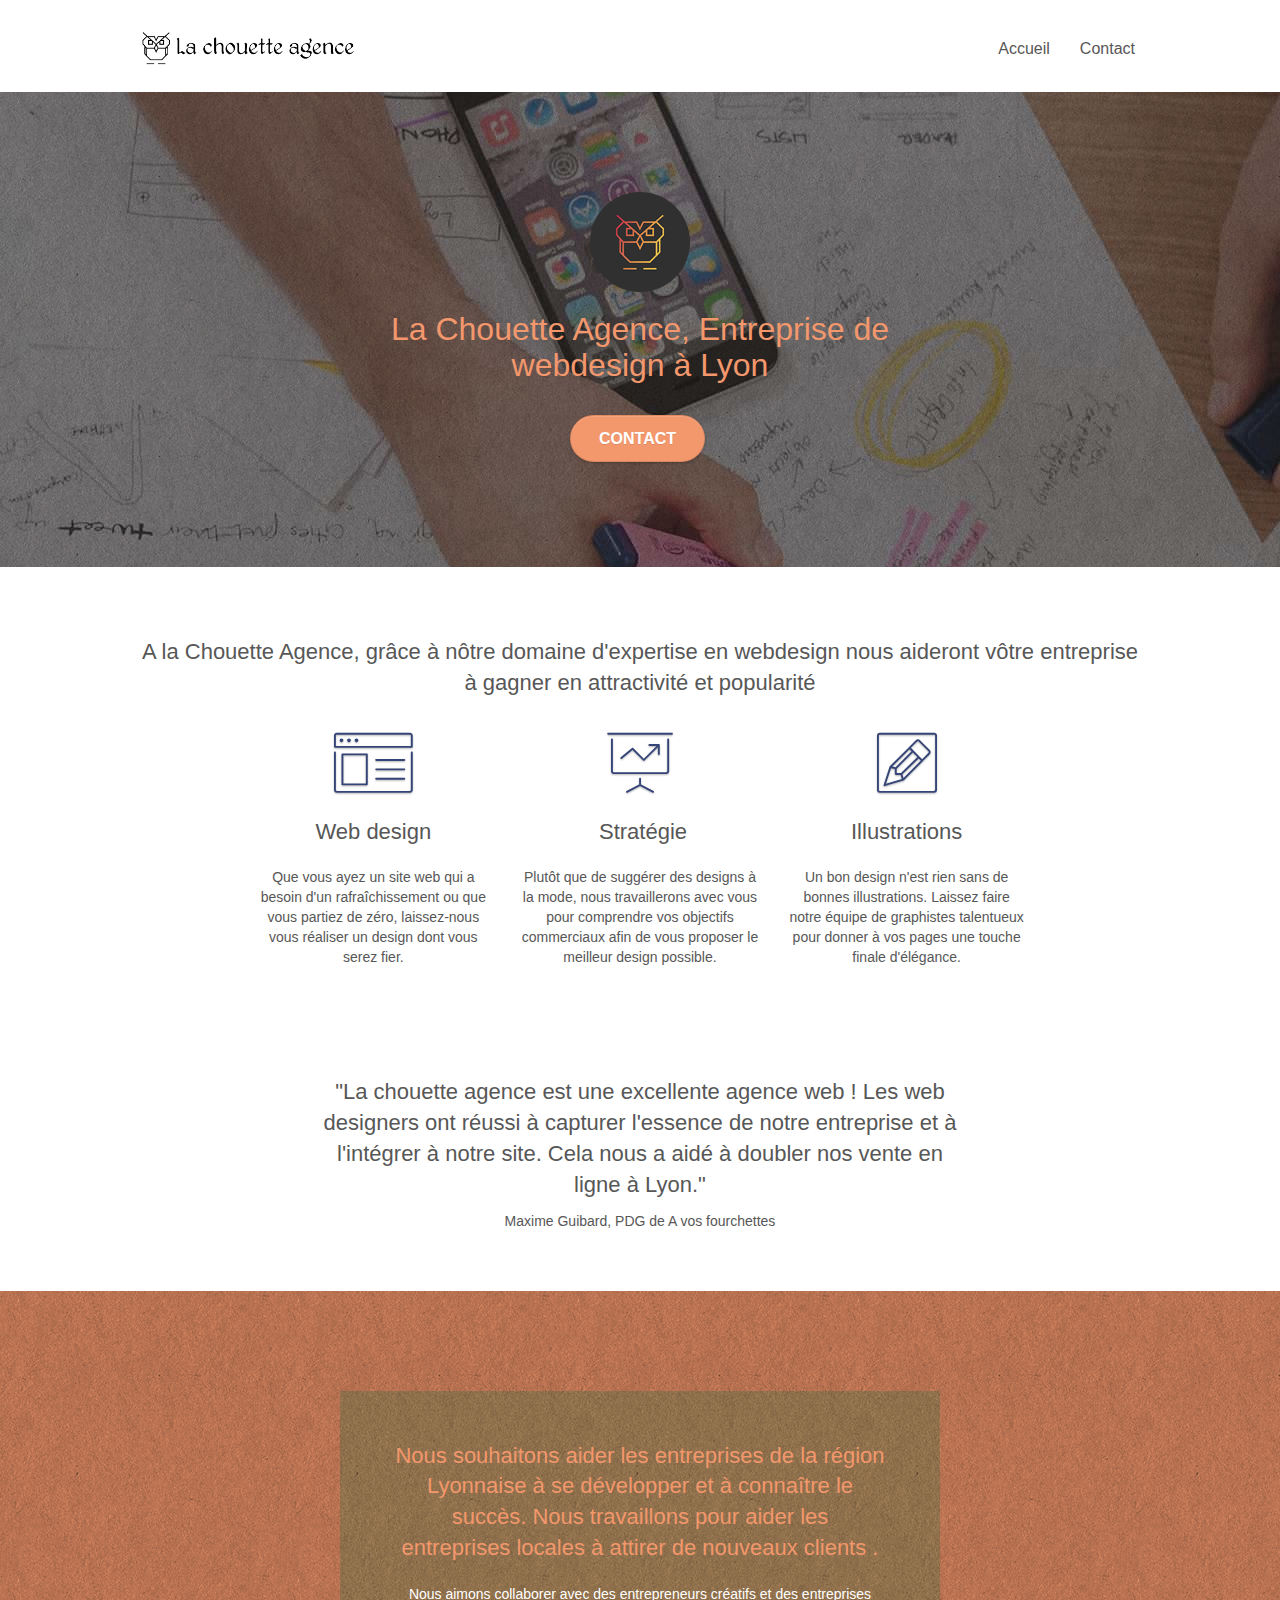
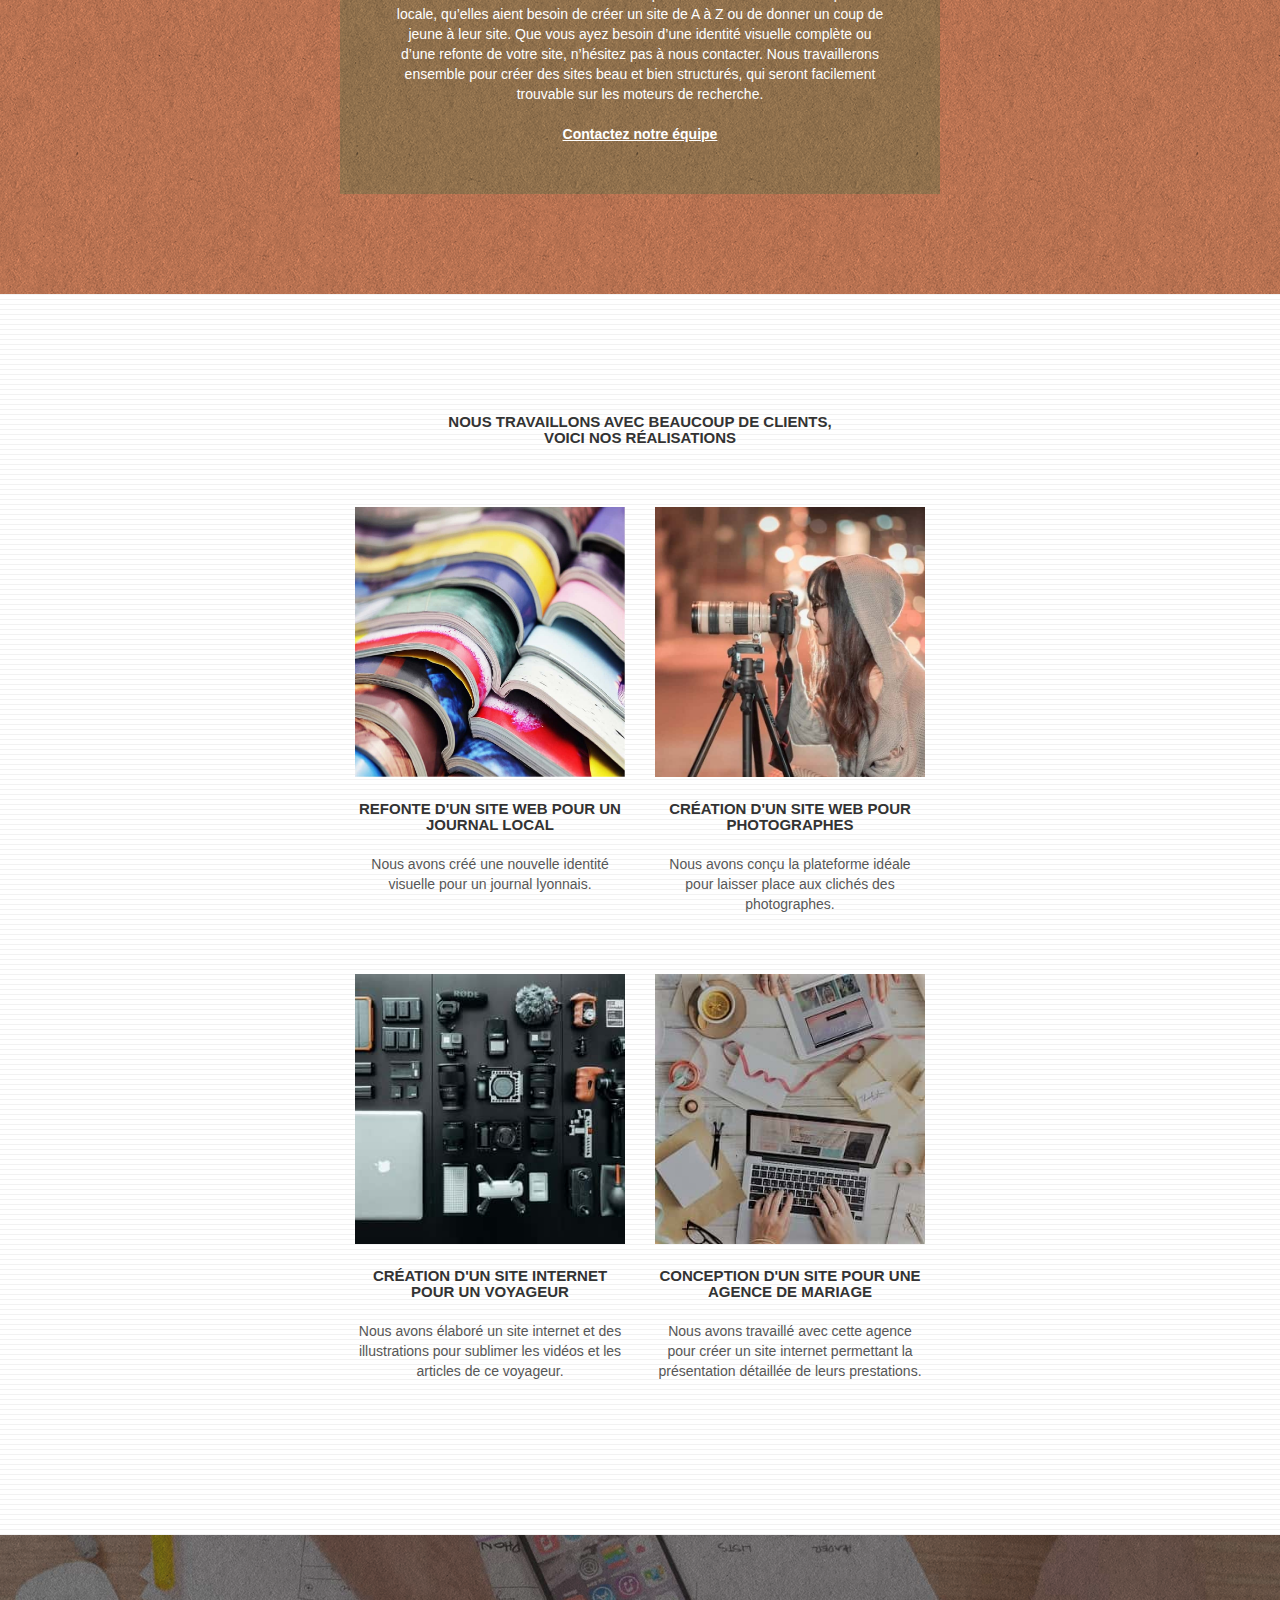
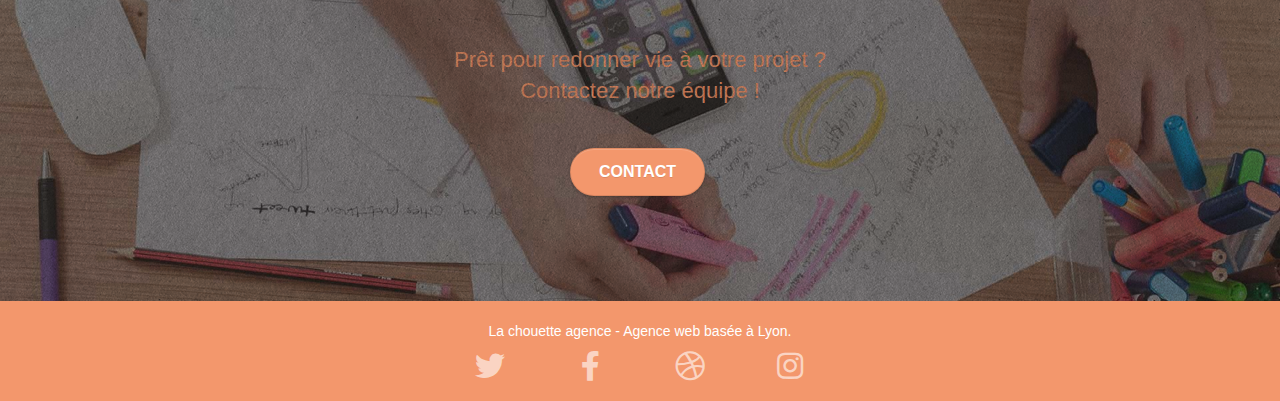
==== commit e3ea93e6: "minor fixes" ====
--- a/index.html
+++ b/index.html
@@ -1,258 +1,311 @@
 <!Doctype html>
 <html lang="fr">
+
 <head>
     <meta charset="UTF-8">
-    <meta name="description" content="Chouette agence est une société de webdesign située à Lyon. Nous aidons les entreprises à devenir attractives et visibles sur le web">
-	<meta name="viewport" content="width=device-width, initial-scale=1.0, viewport-fit=cover">
-	<meta name="robots" content="follow" />
-	<link rel="shortcut icon" type="image/png" href="./img/favicon.jpg">
-	<link rel="stylesheet" type="text/css" href="./css/bootstrap.css">
-	<link rel="stylesheet" type="text/css" href="./css/style.css">
-	<link rel="stylesheet" href="https://cdnjs.cloudflare.com/ajax/libs/font-awesome/5.14.0/css/all.min.css">
-	<link rel="stylesheet" type="text/css" href="./css/et-line.css">
+    <meta name="description"
+        content="Chouette agence est une société de webdesign située à Lyon. Nous aidons les entreprises à devenir attractives et visibles sur le web">
+    <meta name="viewport" content="width=device-width, initial-scale=1.0, viewport-fit=cover">
+    <meta name="robots" content="follow" />
+    <link rel="apple-touch-icon" sizes="57x57" href="./img/favicon/apple-icon-57x57.png">
+    <link rel="apple-touch-icon" sizes="60x60" href="./img/favicon/apple-icon-60x60.png">
+    <link rel="apple-touch-icon" sizes="72x72" href="./img/favicon/apple-icon-72x72.png">
+    <link rel="apple-touch-icon" sizes="76x76" href="./img/favicon/apple-icon-76x76.png">
+    <link rel="apple-touch-icon" sizes="114x114" href="./img/favicon/apple-icon-114x114.png">
+    <link rel="apple-touch-icon" sizes="120x120" href="./img/favicon/apple-icon-120x120.png">
+    <link rel="apple-touch-icon" sizes="144x144" href="./img/favicon/apple-icon-144x144.png">
+    <link rel="apple-touch-icon" sizes="152x152" href="./img/favicon/apple-icon-152x152.png">
+    <link rel="apple-touch-icon" sizes="180x180" href="./img/favicon/apple-icon-180x180.png">
+    <link rel="icon" type="image/png" sizes="192x192" href="./img/favicon/android-icon-192x192.png">
+    <link rel="icon" type="image/png" sizes="32x32" href="./img/favicon/favicon-32x32.png">
+    <link rel="icon" type="image/png" sizes="96x96" href="./img/favicon/favicon-96x96.png">
+    <link rel="icon" type="image/png" sizes="16x16" href="./img/favicon/favicon-16x16.png">
+    <link rel="manifest" href="./img/favicon/manifest.json">
+    <meta name="msapplication-TileColor" content="#ffffff">
+    <meta name="msapplication-TileImage" content="./img/favicon/ms-icon-144x144.png">
+    <meta name="theme-color" content="#ffffff">
+    <link rel="stylesheet" href="https://maxcdn.bootstrapcdn.com/bootstrap/3.3.5/css/bootstrap.min.css">
+    <link rel="stylesheet" type="text/css" href="./css/style.css">
+    <link rel="stylesheet" href="https://cdnjs.cloudflare.com/ajax/libs/font-awesome/5.14.0/css/all.min.css">
+    <link rel="stylesheet" type="text/css" href="./css/et-line.css">
     <title>La Chouette Agence - Entreprise de webdesign à Lyon</title>
 
-    
-<!-- Analytics -->
- 
-<!-- Analytics END -->
-    
+
+    <!-- Analytics -->
+
+    <!-- Analytics END -->
+
 </head>
 
 <body>
-<!-- Principal conteneur -->
-<main class="page-container">
-    
-<!-- bloc-0 -->
-<header class="bloc bgc-white l-bloc " id="bloc-0">
-	<div class="container bloc-sm">
-		<nav class="navbar row">
-			<div class="navbar-header">
-				<a class="navbar-brand" href="index.html"><img src="./img/la-chouette-agence.png" alt="Logo de la Chouette Agence" height="40" /></a>
-				<button id="nav-toggle" type="button" class="ui-navbar-toggle navbar-toggle" data-toggle="collapse" data-target=".navbar-1">
-					<span class="sr-only">Toggle navigation</span><span class="icon-bar"></span><span class="icon-bar"></span><span class="icon-bar"></span>
-				</button>
-			</div>
-			<div class="collapse navbar-collapse navbar-1 special-dropdown-nav">
-				<ul class="site-navigation nav navbar-nav">
-					<li>
-						<a aria-label="Aller à la page accueil" href="index.html">Accueil</a>
-					</li>
-					<li>
-						<a aria-label="Aller à la page contact" href="contact.html">Contact</a>
-					</li>
-				</ul>
-			</div>
-		</nav>
-	</div>
-</header>
-<!-- bloc-0 END -->
-
-<!-- bloc-1-presentation -->
-<section class="bloc bgc-dark-slate-blue bg-banniere d-bloc bg-t-edge bloc-bg-texture texture-paper b-parallax" id="bloc-1-hero">
-	<div class="container bloc-lg">
-		<div class="row tight-width-whitespace">
-			<div class="col-sm-12">
-				<img src="./img/logo.png" class="center-block image-resize-mode" width="100" alt="Logo de La Chouette Agence, Agence de webdesign à Lyon"/>
-				<h1 class="text-center hero-bloc-text tc-white ">
-					La Chouette Agence, société de webdesign Lyonnaise
-				</h1>
-				<div class="text-center">
-					<a href="contact.html" class="btn btn-lg btn-clean btn-rd cta-hero btn-atomic-tangerine" id="cta-hero">Contact</a>
-				</div>
-			</div>
-		</div>
-	</div>
-</section>
-<!-- bloc-1-presentation END -->
-
-<!-- bloc-2-services -->
-<section class="bloc bgc-white l-bloc" id="bloc-2-services">
-	<div class="container bloc-md">
-		<div class="row">
-			<div class="col-sm-12 text-center">
-				<h2>A la Chouette Agence, grâce à nôtre domaine d'expertise en webdesign nous aideront vôtre entreprise à gagner en attractivité et popularité</h2>
-			</div>
-		</div>
-		<div class="row voffset-lg med-width-whitespace">
-			<div class="col-sm-4">
-				<div class="text-center">
-					<span class="et-icon-browser sm-shadow icon-dark-slate-blue icons icon-lg"></span>
-				</div>
-				<h2 class="mg-md text-center">
-					Web design
-				</h2>
-				<p class="text-center ">
-					Que vous ayez un site web qui a besoin d'un rafraîchissement ou que vous partiez de zéro, laissez-nous vous réaliser un design dont vous serez fier.
-				</p>
-			</div>
-			<div class="col-sm-4">
-				<div class="text-center">
-					<span class="et-icon-presentation sm-shadow icon-dark-slate-blue icons icon-lg"></span>
-				</div>
-				<h2 class="mg-md text-center">
-					&nbsp;Stratégie
-				</h2>
-				<p class="text-center ">
-					Plutôt que de suggérer des designs à la mode, nous travaillerons avec vous pour comprendre vos objectifs commerciaux afin de vous proposer le meilleur design possible.<br>
-				</p>
-			</div>
-			<div class="col-sm-4">
-				<div class="text-center">
-					<span class="et-icon-edit sm-shadow icon-dark-slate-blue icons icon-lg"></span>
-				</div>
-				<h2 class="mg-md text-center">
-					Illustrations
-				</h2>
-				<p class="text-center ">
-					Un bon design n'est rien sans de bonnes illustrations. Laissez faire notre équipe de graphistes talentueux pour donner à vos pages une touche finale d'élégance.
-				</p>
-			</div>
-		</div>
-		<div class="row voffset-lg voffset">
-			<div class="col-xs-12 col-md-8 col-md-offset-2 text-center">
-				<h2>"La chouette agence est une excellente agence web ! Les web designers ont réussi à capturer l'essence de notre entreprise et à l'intégrer à notre site. Cela nous a aidé à doubler nos vente en ligne à Lyon."</h2>
-				<p>Maxime Guibard, PDG de A vos fourchettes</p>
-			</div>
-		</div>
-	</div>
-</section>
-<!-- bloc-2-services END -->
-
-<!-- bloc-3-what-i-do -->
-<section class="bloc tc-white bgc-atomic-tangerine bg-presentation d-bloc bloc-bg-texture texture-paper b-parallax" id="bloc-3-what-i-do">
-	<div class="container bloc-lg">
-		<div class="row tight-width-whitespace black-background">
-			<div class="col-sm-12">
-				<h2 class="mg-md text-center tc-white">
-					Nous souhaitons aider les entreprises de la région Lyonnaise à se développer et à connaître le succès. Nous travaillons pour aider les entreprises locales à attirer de nouveaux clients .<br>
-				</h2>
-				<p class="text-center white">
-					Nous aimons collaborer avec des entrepreneurs créatifs et des entreprises locale, qu’elles aient besoin de créer un site de A à Z ou de donner un coup de jeune à leur site. Que vous ayez besoin d’une identité visuelle complète ou d’une refonte de votre site, n’hésitez pas à nous contacter. Nous travaillerons ensemble pour créer des sites beau et bien structurés, qui seront facilement trouvable sur les moteurs de recherche. <br><br>
-					<a class="ltc-white bold-link" href="contact.html">Contactez notre équipe</a><br>
-				</p>
-			</div>
-		</div>
-	</div>
-</section>
-<!-- bloc-3-what-i-do END -->
-
-<!-- bloc-4-portfolio -->
-<section class="bloc bgc-white bg-lines-h2-bg bg-repeat l-bloc" id="bloc-4-portfolio">
-	<div class="container bloc-lg">
-		<div class="row">
-			<div class="col-sm-12 text-center">
-				<h3>
-					Nous travaillons avec beaucoup de clients,<br>
-					Voici nos réalisations
-				</h3>
-			</div>
-		</div>
-		<div class="row tight-width-whitespace portfolio-row">
-			<div class="col-sm-6 img-center">
-				<a href="#" data-lightbox="img/journaux.jpg" data-gallery-id="gallery-1" data-caption="Refonte d'un site web pour un journal local" data-frame="snapshot-lb">
-					<img src="./img/magazines.jpg" class="img-responsive portfolio-thumb" alt="Refonte d'un site web pour un journal local" /></a>
-				<h3 class="mg-md text-center">
-					Refonte d'un site web pour un journal local
-				</h3>
-				<p class="text-center">
-					Nous avons créé une nouvelle identité visuelle pour un journal lyonnais.
-				</p>
-			</div>
-			<div class="col-sm-6 img-center">
-				<a href="#" data-lightbox="img/photographe.jpg" data-gallery-id="gallery-1" data-caption="Création d'un site web pour photographes" data-frame="snapshot-lb">
-					<img src="./img/photographe.jpg" alt="Création d'un site web pour photographes" class="img-responsive portfolio-thumb" /></a>
-				<h3 class="mg-md text-center">
-					Création d'un site web pour photographes
-				</h3>
-				<p class="text-center">
-					Nous avons conçu la plateforme idéale pour laisser place aux clichés des photographes.
-				</p>
-			</div>
-		</div>
-		<div class="row tight-width-whitespace portfolio-row">
-			<div class="col-sm-6 img-center">
-				<a href="#" data-lightbox="img/accessoires-voyages.jpg" data-gallery-id="gallery-1" data-caption="Création d'un site internet pour un voyageur" data-frame="snapshot-lb">
-					<img src="./img/materiel_pro_voyages.jpg" class="img-responsive portfolio-thumb" alt="Création d'un site internet pour un voyageur" /></a>
-				<h3 class="mg-md text-center">
-					Création d'un site internet pour un voyageur
-				</h3>
-				<p class="text-center">
-					Nous avons élaboré un site internet et des illustrations pour sublimer les vidéos et les articles de ce voyageur.
-				</p>
-			</div>
-			<div class="col-sm-6 img-center">
-				<a href="#" data-lightbox="img/faire-part.jpg" data-gallery-id="gallery-1" data-caption="Conception d'un site pour une agence de mariage" data-frame="snapshot-lb">
-					<img src="./img/travail.jpg" class="img-responsive portfolio-thumb" alt="Création d'un site web pour agence de mariage" /></a>
-				<h3 class="mg-md text-center">
-					Conception d'un site pour une agence de mariage
-				</h3>
-				<p class="text-center">
-					Nous avons travaillé avec cette agence pour créer un site internet permettant la présentation détaillée de leurs prestations.
-				</p>
-			</div>
-		</div>
-	</div>
-</section>
-<!-- bloc-4-portfolio END -->
-
-<!-- bloc-5-cta -->
-<section class="bloc bgc-dark-slate-blue bg-banniere d-bloc bloc-bg-texture texture-paper" id="bloc-5-cta">
-	<div class="container bloc-lg">
-		<div class="row">
-			<h2 class="mg-md text-center tc-white">
-				Prêt pour redonner vie à votre projet ?<br>Contactez notre équipe !
-			</h2>
-			<div class="col-sm-12 text-center">
-				<a href="contact.html" class="btn btn-atomic-tangerine btn-clean btn-rd btn-lg cta-hero">Contact</a>
-			</div>
-		</div>
-	</div>
-</section>
-<!-- bloc-5-cta END -->
-
-<!-- Footer - bloc-8 -->
-<footer class="bloc bgc-atomic-tangerine d-bloc" id="bloc-8">
-	<div class="container bloc-sm">
-		<div class="row">
-			<div class="col-sm-12">
-				<p class="text-center white">
-					La chouette agence - Agence web basée à Lyon.<br>
-				</p>
-				<div class="row row-no-gutters social">
-					<div class="col-sm-3">
-						<div class="text-center">
-							<a aria-label="compte twitter" class="social" href="index.html"><i class="fab fa-twitter icon-md"></i></a>
-						</div>
-					</div>
-					<div class="col-sm-3">
-						<div class="text-center">
-							<a aria-label="compte facebook" class="social" href="index.html"><i class="fab fa-facebook-f icon-md"></i></a>
-						</div>
-					</div>
-					<div class="col-sm-3">
-						<div class="text-center">
-							<a aria-label="compte dribbble" class="social" href="index.html"><i class="fab fa-dribbble icon-md"></i></a>
-						</div>
-					</div>
-					<div class="col-sm-3">
-						<div class="text-center">
-							<a aria-label="compte instagram" class="social" href="index.html"><i class="fab fa-instagram icon-md"></i></a>
-						</div>
-					</div>
-				</div>
-			</div>
-		</div>
-	</div>
-</footer>
-<!-- Footer - bloc-8 END -->
-
-</main>
-<!-- Principal conteneur END -->
-    
-	<script src="./js/jquery-2.1.0.min.js"></script>
-	<script src="./js/bootstrap.min.js"></script>
-	<script src="./js/blocs.min.js"></script>
-	<script src="./js/jquery.touchSwipe.min.js"></script>
-	<script src="./js/gmaps.min.js"></script>
+    <!-- Principal conteneur -->
+    <main class="page-container">
+
+        <!-- bloc-0 -->
+        <header class="bloc bgc-white l-bloc " id="bloc-0">
+            <div class="container bloc-sm">
+                <nav class="navbar row">
+                    <div class="navbar-header">
+                        <a class="navbar-brand" href="index.html"><img src="./img/la-chouette-agence.png"
+                                alt="Logo de la Chouette Agence" height="40" /></a>
+                        <button id="nav-toggle" type="button" class="ui-navbar-toggle navbar-toggle"
+                            data-toggle="collapse" data-target=".navbar-1">
+                            <span class="sr-only">Toggle navigation</span><span class="icon-bar"></span><span
+                                class="icon-bar"></span><span class="icon-bar"></span>
+                        </button>
+                    </div>
+                    <div class="collapse navbar-collapse navbar-1 special-dropdown-nav">
+                        <ul class="site-navigation nav navbar-nav">
+                            <li>
+                                <a aria-label="Aller à la page accueil" href="index.html">Accueil</a>
+                            </li>
+                            <li>
+                                <a aria-label="Aller à la page contact" href="contact.html">Contact</a>
+                            </li>
+                        </ul>
+                    </div>
+                </nav>
+            </div>
+        </header>
+        <!-- bloc-0 END -->
+
+        <!-- bloc-1-presentation -->
+        <section class="bloc bgc-dark-slate-blue bg-banniere d-bloc bg-t-edge bloc-bg-texture texture-paper b-parallax"
+            id="bloc-1-hero">
+            <div class="container bloc-lg">
+                <div class="row tight-width-whitespace">
+                    <div class="col-sm-12">
+                        <img src="./img/logo.png" class="center-block image-resize-mode" width="100"
+                            alt="Logo de La Chouette Agence, Agence de webdesign à Lyon" />
+                        <h1 class="text-center hero-bloc-text tc-white title-color">
+                            La Chouette Agence, Entreprise de webdesign à Lyon
+                        </h1>
+                        <div class="text-center">
+                            <a href="contact.html" class="btn btn-lg btn-clean btn-rd cta-hero btn-atomic-tangerine"
+                                id="cta-hero">Contact</a>
+                        </div>
+                    </div>
+                </div>
+            </div>
+        </section>
+        <!-- bloc-1-presentation END -->
+
+        <!-- bloc-2-services -->
+        <section class="bloc bgc-white l-bloc" id="bloc-2-services">
+            <div class="container bloc-md">
+                <div class="row">
+                    <div class="col-sm-12 text-center">
+                        <h2 class="index-description">A la Chouette Agence, grâce à nôtre domaine d'expertise en webdesign nous aideront vôtre
+                            entreprise à gagner en attractivité et popularité</h2>
+                    </div>
+                </div>
+                <div class="row voffset-lg med-width-whitespace">
+                    <div class="col-sm-4">
+                        <div class="text-center">
+                            <span class="et-icon-browser sm-shadow icon-dark-slate-blue icons icon-lg"></span>
+                        </div>
+                        <h2 class="mg-md text-center">
+                            Web design
+                        </h2>
+                        <p class="text-center ">
+                            Que vous ayez un site web qui a besoin d'un rafraîchissement ou que vous partiez de zéro,
+                            laissez-nous vous réaliser un design dont vous serez fier.
+                        </p>
+                    </div>
+                    <div class="col-sm-4">
+                        <div class="text-center">
+                            <span class="et-icon-presentation sm-shadow icon-dark-slate-blue icons icon-lg"></span>
+                        </div>
+                        <h2 class="mg-md text-center">
+                            &nbsp;Stratégie
+                        </h2>
+                        <p class="text-center ">
+                            Plutôt que de suggérer des designs à la mode, nous travaillerons avec vous pour comprendre
+                            vos objectifs commerciaux afin de vous proposer le meilleur design possible.<br>
+                        </p>
+                    </div>
+                    <div class="col-sm-4">
+                        <div class="text-center">
+                            <span class="et-icon-edit sm-shadow icon-dark-slate-blue icons icon-lg"></span>
+                        </div>
+                        <h2 class="mg-md text-center">
+                            Illustrations
+                        </h2>
+                        <p class="text-center ">
+                            Un bon design n'est rien sans de bonnes illustrations. Laissez faire notre équipe de
+                            graphistes talentueux pour donner à vos pages une touche finale d'élégance.
+                        </p>
+                    </div>
+                </div>
+                <div class="row voffset-lg voffset">
+                    <div class="col-xs-12 col-md-8 col-md-offset-2 text-center">
+                        <h2 class="index-rating">"La chouette agence est une excellente agence web ! Les web designers ont réussi à capturer
+                            l'essence de notre entreprise et à l'intégrer à notre site. Cela nous a aidé à doubler nos
+                            vente en ligne à Lyon."</h2>
+                        <p>Maxime Guibard, PDG de A vos fourchettes</p>
+                    </div>
+                </div>
+            </div>
+        </section>
+        <!-- bloc-2-services END -->
+
+        <!-- bloc-3-what-i-do -->
+        <section
+            class="bloc tc-white bgc-atomic-tangerine bg-presentation d-bloc bloc-bg-texture texture-paper b-parallax"
+            id="bloc-3-what-i-do">
+            <div class="container bloc-lg">
+                <div class="row tight-width-whitespace black-background">
+                    <div class="col-sm-12">
+                        <h2 class="mg-md text-center tc-white">
+                            Nous souhaitons aider les entreprises de la région Lyonnaise à se développer et à connaître
+                            le succès. Nous travaillons pour aider les entreprises locales à attirer de nouveaux clients
+                            .<br>
+                        </h2>
+                        <p class="text-center white">
+                            Nous aimons collaborer avec des entrepreneurs créatifs et des entreprises locale, qu’elles
+                            aient besoin de créer un site de A à Z ou de donner un coup de jeune à leur site. Que vous
+                            ayez besoin d’une identité visuelle complète ou d’une refonte de votre site, n’hésitez pas à
+                            nous contacter. Nous travaillerons ensemble pour créer des sites beau et bien structurés,
+                            qui seront facilement trouvable sur les moteurs de recherche. <br><br>
+                            <a class="ltc-white bold-link" href="contact.html">Contactez notre équipe</a><br>
+                        </p>
+                    </div>
+                </div>
+            </div>
+        </section>
+        <!-- bloc-3-what-i-do END -->
+
+        <!-- bloc-4-portfolio -->
+        <section class="bloc bgc-white bg-lines-h2-bg bg-repeat l-bloc" id="bloc-4-portfolio">
+            <div class="container bloc-lg">
+                <div class="row">
+                    <div class="col-sm-12 text-center">
+                        <h3>
+                            Nous travaillons avec beaucoup de clients,<br>
+                            Voici nos réalisations
+                        </h3>
+                    </div>
+                </div>
+                <div class="row tight-width-whitespace portfolio-row">
+                    <div class="col-sm-6 img-center">
+                        <a href="#" data-lightbox="img/journaux.jpg" data-gallery-id="gallery-1"
+                            data-caption="Refonte d'un site web pour un journal local" data-frame="snapshot-lb">
+                            <img src="./img/magazines.jpg" class="img-responsive portfolio-thumb"
+                                alt="Refonte d'un site web pour un journal local" /></a>
+                        <h3 class="mg-md text-center">
+                            Refonte d'un site web pour un journal local
+                        </h3>
+                        <p class="text-center">
+                            Nous avons créé une nouvelle identité visuelle pour un journal lyonnais.
+                        </p>
+                    </div>
+                    <div class="col-sm-6 img-center">
+                        <a href="#" data-lightbox="img/photographe.jpg" data-gallery-id="gallery-1"
+                            data-caption="Création d'un site web pour photographes" data-frame="snapshot-lb">
+                            <img src="./img/photographe.jpg" alt="Création d'un site web pour photographes"
+                                class="img-responsive portfolio-thumb" /></a>
+                        <h3 class="mg-md text-center">
+                            Création d'un site web pour photographes
+                        </h3>
+                        <p class="text-center">
+                            Nous avons conçu la plateforme idéale pour laisser place aux clichés des photographes.
+                        </p>
+                    </div>
+                </div>
+                <div class="row tight-width-whitespace portfolio-row">
+                    <div class="col-sm-6 img-center">
+                        <a href="#" data-lightbox="img/accessoires-voyages.jpg" data-gallery-id="gallery-1"
+                            data-caption="Création d'un site internet pour un voyageur" data-frame="snapshot-lb">
+                            <img src="./img/materiel_pro_voyages.jpg" class="img-responsive portfolio-thumb"
+                                alt="Création d'un site internet pour un voyageur" /></a>
+                        <h3 class="mg-md text-center">
+                            Création d'un site internet pour un voyageur
+                        </h3>
+                        <p class="text-center">
+                            Nous avons élaboré un site internet et des illustrations pour sublimer les vidéos et les
+                            articles de ce voyageur.
+                        </p>
+                    </div>
+                    <div class="col-sm-6 img-center">
+                        <a href="#" data-lightbox="img/faire-part.jpg" data-gallery-id="gallery-1"
+                            data-caption="Conception d'un site pour une agence de mariage" data-frame="snapshot-lb">
+                            <img src="./img/travail.jpg" class="img-responsive portfolio-thumb"
+                                alt="Création d'un site web pour agence de mariage" /></a>
+                        <h3 class="mg-md text-center">
+                            Conception d'un site pour une agence de mariage
+                        </h3>
+                        <p class="text-center">
+                            Nous avons travaillé avec cette agence pour créer un site internet permettant la
+                            présentation détaillée de leurs prestations.
+                        </p>
+                    </div>
+                </div>
+            </div>
+        </section>
+        <!-- bloc-4-portfolio END -->
+
+        <!-- bloc-5-cta -->
+        <section class="bloc bgc-dark-slate-blue bg-banniere d-bloc bloc-bg-texture texture-paper" id="bloc-5-cta">
+            <div class="container bloc-lg">
+                <div class="row">
+                    <h2 class="mg-md text-center tc-white">
+                        Prêt pour redonner vie à votre projet ?<br>Contactez notre équipe !
+                    </h2>
+                    <div class="col-sm-12 text-center">
+                        <a href="contact.html"
+                            class="btn btn-atomic-tangerine btn-clean btn-rd btn-lg cta-hero">Contact</a>
+                    </div>
+                </div>
+            </div>
+        </section>
+        <!-- bloc-5-cta END -->
+
+        <!-- Footer - bloc-8 -->
+        <footer class="bloc bgc-atomic-tangerine d-bloc" id="bloc-8">
+            <div class="container bloc-sm">
+                <div class="row">
+                    <div class="col-sm-12">
+                        <p class="text-center white">
+                            La chouette agence - Agence web basée à Lyon.<br>
+                        </p>
+                        <div class="row row-no-gutters social">
+                            <div class="col-sm-3">
+                                <div class="text-center">
+                                    <a aria-label="compte twitter" class="social" href="index.html"><i
+                                            class="fab fa-twitter icon-md"></i></a>
+                                </div>
+                            </div>
+                            <div class="col-sm-3">
+                                <div class="text-center">
+                                    <a aria-label="compte facebook" class="social" href="index.html"><i
+                                            class="fab fa-facebook-f icon-md"></i></a>
+                                </div>
+                            </div>
+                            <div class="col-sm-3">
+                                <div class="text-center">
+                                    <a aria-label="compte dribbble" class="social" href="index.html"><i
+                                            class="fab fa-dribbble icon-md"></i></a>
+                                </div>
+                            </div>
+                            <div class="col-sm-3">
+                                <div class="text-center">
+                                    <a aria-label="compte instagram" class="social" href="index.html"><i
+                                            class="fab fa-instagram icon-md"></i></a>
+                                </div>
+                            </div>
+                        </div>
+                    </div>
+                </div>
+            </div>
+        </footer>
+        <!-- Footer - bloc-8 END -->
+
+    </main>
+    <!-- Principal conteneur END -->
+
+    <script src="./js/jquery-2.1.0.min.js"></script>
+    <script src="./js/bootstrap.min.js"></script>
+    <script src="./js/blocs.min.js"></script>
+    <script src="./js/jquery.touchSwipe.min.js"></script>
+    <script src="./js/gmaps.min.js"></script>
 </body>--- a/css/style.css
+++ b/css/style.css
@@ -23,7 +23,7 @@
     bottom: 0;
     width: 100%;
     z-index: 100000;
-    background: #FFFFFF url("img/pageload-spinner.gif") no-repeat center center;
+    background: #FFFFFF url("../img/pageload-spinner.gif") no-repeat center center;
 }
 
 .bloc {
@@ -90,7 +90,7 @@
 }
 
 .texture-paper::before {
-    background: url("img/texture-paper.png");
+    background: url("../img/texture_paper.png");
     background-size: 280px 280px;
 }
 
@@ -807,19 +807,19 @@
 }
 
 .bg-dots-bg {
-    background-image: url("./img/dots-bg.png");
+    background-image: url("../img/dots-bg.png");
 }
 
 .bg-lines-h2-bg {
-    background-image: url("./img/lines-h2-bg.png");
+    background-image: url("../img/lines-h2-bg.png");
 }
 
 .bg-banniere {
-    background-image: url("./img/la_chouette_agence_banniere.png");
+    background-image: url("../img/banniere.jpg");
 }
 
 .bg-presentation {
-    background-image: url("./img/image_de_presentation.png");
+    background-image: url("../img/presentation.jpg");
 }
 
 @media (max-width: 1024px) {
--- a/css/et-line.css
+++ b/css/et-line.css
@@ -107,7 +107,6 @@
 .et-icon-wallet,
 .et-icon-wine {
     font-family: et-line;
-    speak: none;
     font-style: normal;
     font-weight: 400;
     font-variant: normal;
